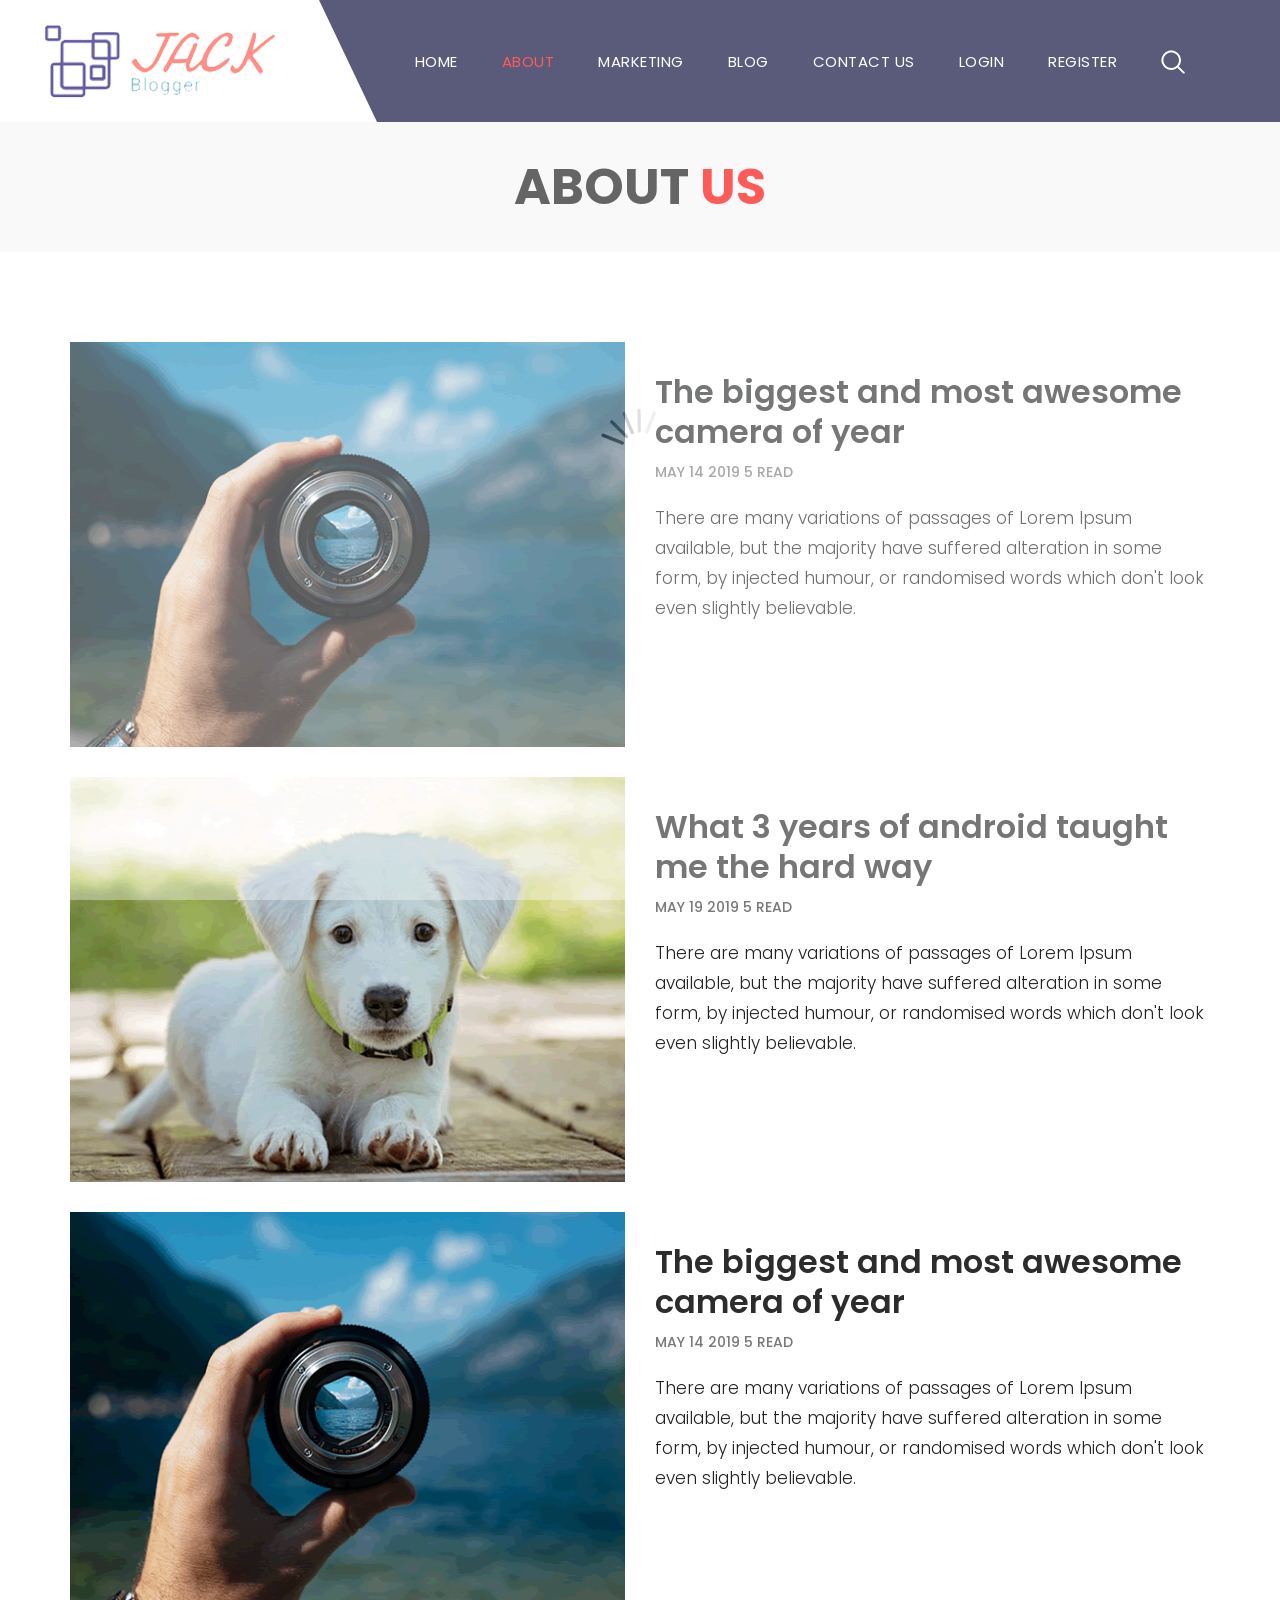
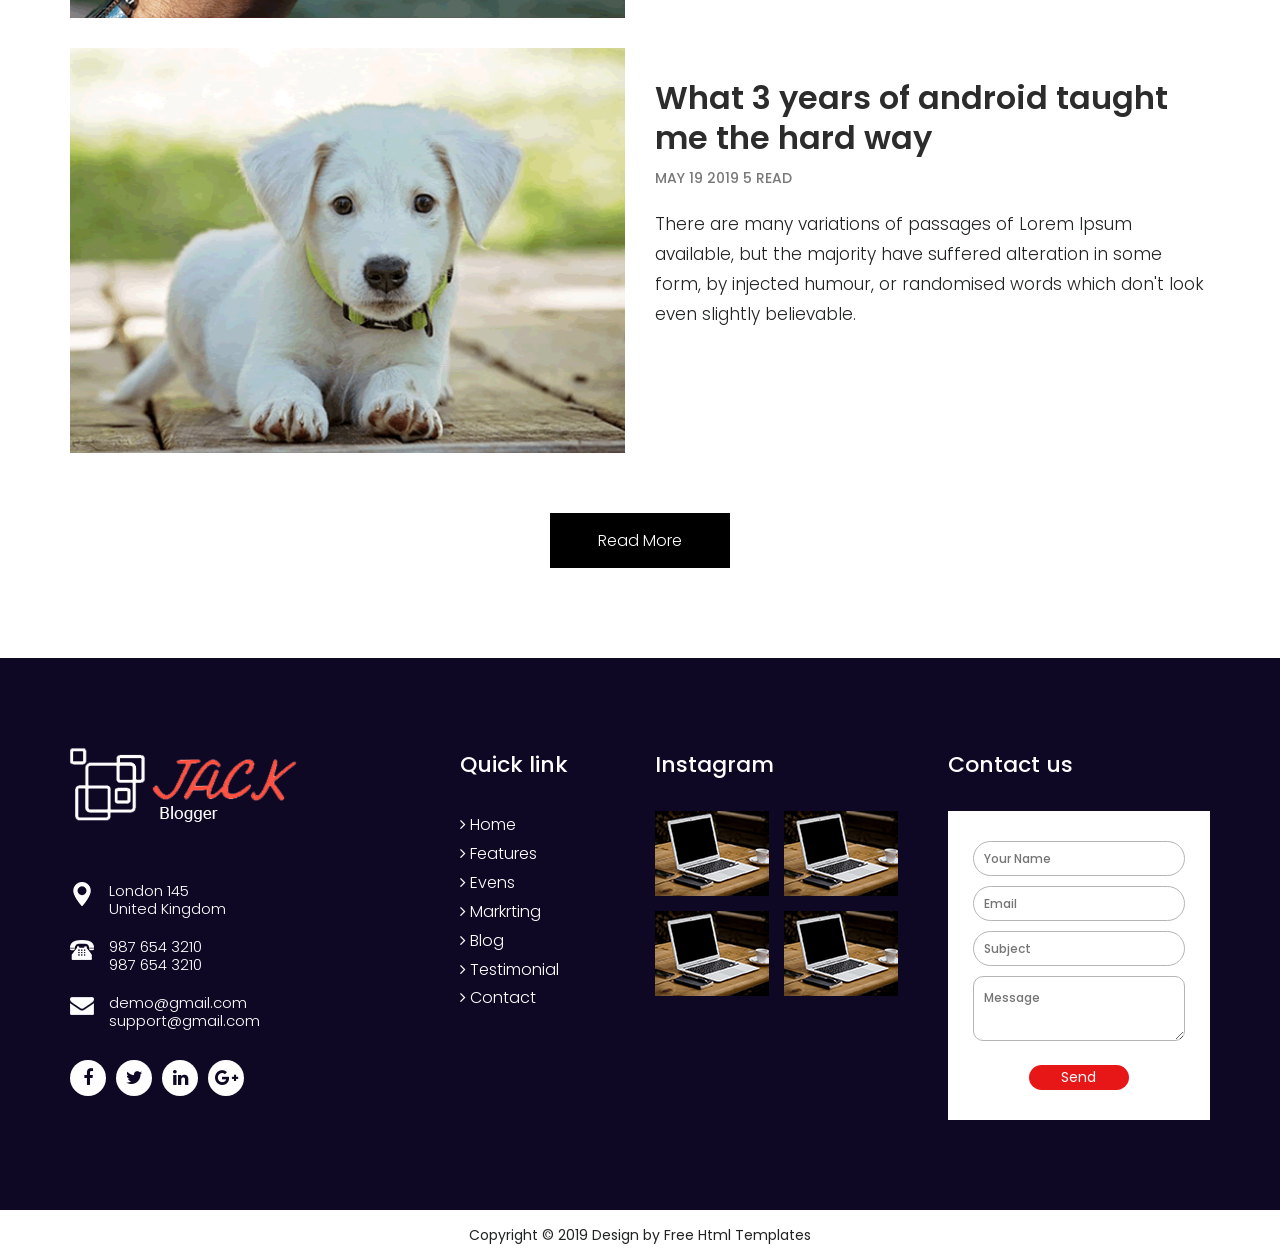
==== about.html @ 3d54cc17 "1" ====
<!DOCTYPE html>
<html lang="en">
   <head>
      <!-- basic -->
      <meta charset="utf-8">
      <meta http-equiv="X-UA-Compatible" content="IE=edge">
      <!-- mobile metas -->
      <meta name="viewport" content="width=device-width, initial-scale=1">
      <meta name="viewport" content="initial-scale=1, maximum-scale=1">
      <!-- site metas -->
      <title>Jack Blogger</title>
      <meta name="keywords" content="">
      <meta name="description" content="">
      <meta name="author" content="">
      <!-- bootstrap css -->
      <link rel="stylesheet" href="css/bootstrap.min.css">
      <!-- style css -->
      <link rel="stylesheet" href="css/style.css">
      <!-- Responsive-->
      <link rel="stylesheet" href="css/responsive.css">
      <!-- fevicon -->
      <link rel="icon" href="images/fevicon.png" type="image/gif" />
      <!-- Scrollbar Custom CSS -->
      <link rel="stylesheet" href="css/jquery.mCustomScrollbar.min.css">
      <!-- Tweaks for older IEs-->
      <!--[if lt IE 9]>
      <script src="https://oss.maxcdn.com/html5shiv/3.7.3/html5shiv.min.js"></script>
      <script src="https://oss.maxcdn.com/respond/1.4.2/respond.min.js"></script><![endif]-->
   </head>
   <!-- body -->
   <body class="main-layout">
      <!-- loader  -->
      <div class="loader_bg">
         <div class="loader"><img src="images/loading.gif" alt="" /></div>
      </div>
      <!-- end loader -->
      <!-- header -->
      <header>
         <!-- header inner -->
         <div class="container-fluid">
            <div class="row">
               <div class="col-lg-3 logo_section">
                  <div class="full">
                     <div class="center-desk">
                        <div class="logo"> <a href="index.html"><img src="images/logo.png" alt="#"></a> </div>
                     </div>
                  </div>
               </div>
               <div class="col-lg-9">
                  <div class="menu-area">
                     <div class="limit-box">
                        <nav class="main-menu">
                           <ul class="menu-area-main">
                              <li ">
                                 <a href="index.html">Home</a>
                              </li>
                              <li class="active">
                                 <a href="about.html">About</a>
                              </li>
                              <li>
                                 <a href="marketing.html">Marketing</a>
                              </li>
                              <li>
                                 <a href="blog.html">Blog</a>
                              </li>
                              <li>
                                 <a href="contact.html">Contact us</a>
                              </li>
                              <li>
                                 <a href="#">Login</a>
                              </li>
                              <li>
                                 <a href="#">Register</a>
                              </li>
                              <li>
                                 <a href="#"><img src="images/search_icon.png" alt="#" /></a>
                              </li>
                           </ul>
                        </nav>
                     </div>
                  </div>
               </div>
            </div>
         </div>
         <!-- end header inner -->
      </header>
      <!-- end header -->
     
      <!-- section --> 
<div class="About-bg">
   <div class="container">
      <div class="row">
         <div class="col-md-12">
            <div class="aboutheading">
               <h3>About <span class="orange_color">Us</span></h3>
            </div>
         </div>
      </div>
   </div>
</div>



      <div class="section layout_padding">
         <div class="container">
           
            <div class="row">
               <div class="col-md-6">
                  <img src="images/blog1.png" alt="#" />
               </div>
               <div class="col-md-6">
                  <div class="full blog_cont">
                     <h4>The biggest and most awesome camera  of  year</h4>
                     <h5>MAY 14 2019 5 READ</h5>
                     <p>There are many variations of passages of Lorem Ipsum available, but the majority have suffered alteration in some form, by injected humour, or randomised words which don't look even slightly believable.</p>
                  </div>
               </div>
            </div>
            <div class="row margin_top_30">
               <div class="col-md-6">
                  <img src="images/blog2.png" alt="#" />
               </div>
               <div class="col-md-6">
                  <div class="full blog_cont">
                     <h4>What 3 years of android taught me the hard way</h4>
                     <h5>MAY 19 2019  5 READ</h5>
                     <p>There are many variations of passages of Lorem Ipsum available, but the majority have suffered alteration in some form, by injected humour, or randomised words which don't look even slightly believable.</p>
                  </div>
               </div>
            </div>

            <div class="row margin_top_30">
               <div class="col-md-6">
                  <img src="images/blog1.png" alt="#" />
               </div>
               <div class="col-md-6">
                  <div class="full blog_cont">
                     <h4>The biggest and most awesome camera  of  year</h4>
                     <h5>MAY 14 2019 5 READ</h5>
                     <p>There are many variations of passages of Lorem Ipsum available, but the majority have suffered alteration in some form, by injected humour, or randomised words which don't look even slightly believable.</p>
                  </div>
               </div>
            </div>
            <div class="row margin_top_30">
               <div class="col-md-6">
                  <img src="images/blog2.png" alt="#" />
               </div>
               <div class="col-md-6">
                  <div class="full blog_cont">
                     <h4>What 3 years of android taught me the hard way</h4>
                     <h5>MAY 19 2019  5 READ</h5>
                     <p>There are many variations of passages of Lorem Ipsum available, but the majority have suffered alteration in some form, by injected humour, or randomised words which don't look even slightly believable.</p>
                  </div>
               </div>
            </div>








            <div class="row margin_top_30">
               <div class="col-md-12">
                  <div class="button_section full center margin_top_30">
                     <a style="margin:0;" href="about.html">Read More</a>
                  </div>
               </div>
            </div>
         </div>
      </div>
      <!-- end section -->
     
      <!-- footer -->
      <footer>
         <div class="container">
            <div class="row">
               <div class="col-lg-4 col-md-6">
                  <a href="#"><img src="images/footer_logo.png" alt="#" /></a>
                  <ul class="contact_information">
                     <li><span><img src="images/location_icon.png" alt="#" /></span><span class="text_cont">London 145<br>United Kingdom</span></li>
                     <li><span><img src="images/phone_icon.png" alt="#" /></span><span class="text_cont">987 654 3210<br>987 654 3210</span></li>
                     <li><span><img src="images/mail_icon.png" alt="#" /></span><span class="text_cont">demo@gmail.com<br>support@gmail.com</span></li>
                  </ul>
                  <ul class="social_icon">
                     <li><a href="#"><i class="fa fa-facebook"></i></a></li>
                     <li><a href="#"><i class="fa fa-twitter"></i></a></li>
                     <li><a href="#"><i class="fa fa-linkedin"></i></a></li>
                     <li><a href="#"><i class="fa fa-google-plus"></i></a></li>
                  </ul>
               </div>
               <div class="col-lg-2 col-md-6">
                  <div class="footer_links">
                     <h3>Quick link</h3>
                     <ul>
                        <li><a href="#"><i class="fa fa-angle-right" aria-hidden="true"></i> Home</a></li>
                        <li><a href="#"><i class="fa fa-angle-right" aria-hidden="true"></i> Features</a></li>
                        <li><a href="#"><i class="fa fa-angle-right" aria-hidden="true"></i> Evens</a></li>
                        <li><a href="#"><i class="fa fa-angle-right" aria-hidden="true"></i> Markrting</a></li>
                        <li><a href="#"><i class="fa fa-angle-right" aria-hidden="true"></i> Blog</a></li>
                        <li><a href="#"><i class="fa fa-angle-right" aria-hidden="true"></i> Testimonial</a></li>
                        <li><a href="#"><i class="fa fa-angle-right" aria-hidden="true"></i> Contact</a></li>
                     </ul>
                  </div>
               </div>
               <div class="col-lg-3 col-md-6">
                  <div class="footer_links">
                     <h3>Instagram</h3>
                     <ol>
                        <li><img class="img-responsive" src="images/footer_blog.png" alt="#" /></li>
                        <li><img class="img-responsive" src="images/footer_blog.png" alt="#" /></li>
                        <li><img class="img-responsive" src="images/footer_blog.png" alt="#" /></li>
                        <li><img class="img-responsive" src="images/footer_blog.png" alt="#" /></li>
                     </ol>
                  </div>
               </div>
               <div class="col-lg-3 col-md-6">
                  <div class="footer_links">
                     <h3>Contact us</h3>
                     <form action="index.html">
                        <fieldset>
                           <div class="field">
                              <input type="text" name="name" placeholder="Your Name" required="" />
                           </div>
                           <div class="field">
                              <input type="email" name="email" placeholder="Email" required="" />
                           </div>
                           <div class="field">
                              <input type="text" name="subject" placeholder="Subject" required="" />
                           </div>
                           <div class="field">
                              <textarea placeholder="Message"></textarea>
                           </div>
                           <div class="field">
                              <div class="center">
                                 <button class="reply_bt">Send</button>
                              </div>
                           </div>
                        </fieldset>
                     </form>
                  </div>
               </div>
            </div>
         </div>
      </footer>
      <div class="cpy">
         <div class="container">
            <div class="row">
               <div class="col-md-12">
                  <p>Copyright © 2019 Design by <a href="https://html.design/">Free Html Templates</a></p>
               </div>
            </div>
         </div>
      </div>
      <!-- end footer -->
      <!-- Javascript files-->
      <script src="js/jquery.min.js"></script>
      <script src="js/popper.min.js"></script>
      <script src="js/bootstrap.bundle.min.js"></script>
      <script src="js/jquery-3.0.0.min.js"></script>
      <script src="js/plugin.js"></script>
      <!-- Scrollbar Js Files -->
      <script src="js/jquery.mCustomScrollbar.concat.min.js"></script>
      <script src="js/custom.js"></script>
   </body>
</html>
---- css/style.css ----
/*---------------------------------------------------------------------
    File Name: style.css
---------------------------------------------------------------------*/

/*---------------------------------------------------------------------
    import Fonts
---------------------------------------------------------------------*/

@import url('https://fonts.googleapis.com/css?family=Rajdhani:300,400,500,600,700');
@import url('https://fonts.googleapis.com/css?family=Poppins:100,100i,200,200i,300,300i,400,400i,500,500i,600,600i,700,700i,800,800i,900,900i');

/*****----------------------------------------
     1) font-family: 'Rajdhani', sans-serif;  
     2) font-family: 'Poppins', sans-serif; 
----------------------------------------*****/

/*---------------------------------------------------------------------
    import Files
---------------------------------------------------------------------*/

@import url(animate.min.css);
@import url(normalize.css);
@import url(icomoon.css);
@import url(font-awesome.min.css);
@import url(meanmenu.css);
@import url(owl.carousel.min.css);
@import url(swiper.min.css);
@import url(slick.css);
@import url(jquery.fancybox.min.css);
@import url(jquery-ui.css);
@import url(nice-select.css);

/*---------------------------------------------------------------------
    skeleton
---------------------------------------------------------------------*/
.center_picture {
	display: block;
	  margin-left: auto;
	  margin-right: auto;
	  width: 70%;
  }
  
  .black{
	color: black;
  }
.Team_logo {
	color:black;
	font-size: 2.0rem;
	font-weight: bold;
  }.ui-helper-hidden {
	display: none;
}
body {
	color: #666666;
	font-size: 14px;
	font-family: 'poppins', sans-serif;
	line-height: 1.80857;
	font-weight: normal;
	overflow-x: hidden;
}

a {
	color: #1f1f1f;
	text-decoration: none !important;
	outline: none !important;
	-webkit-transition: all .3s ease-in-out;
	-moz-transition: all .3s ease-in-out;
	-ms-transition: all .3s ease-in-out;
	-o-transition: all .3s ease-in-out;
	transition: all .3s ease-in-out;
}

h1,
h2,
h3,
h4,
h5,
h6 {
	letter-spacing: 0;
	font-weight: normal;
	position: relative;
	padding: 0 0 10px 0;
	font-weight: normal;
	line-height: normal;
	color: #111111;
	margin: 0
}

h1 {
	font-size: 24px
}

h2 {
	font-size: 22px
}

h3 {
	font-size: 18px
}

h4 {
	font-size: 16px
}

h5 {
	font-size: 14px
}

h6 {
	font-size: 13px
}

*,
*::after,
*::before {
	-webkit-box-sizing: border-box;
	-moz-box-sizing: border-box;
	box-sizing: border-box;
}

h1 a,
h2 a,
h3 a,
h4 a,
h5 a,
h6 a {
	color: #212121;
	text-decoration: none!important;
	opacity: 1
}

button:focus {
	outline: none;
}

ul,
li,
ol {
	margin: 0px;
	padding: 0px;
	list-style: none;
}

p {
    margin: 0px;
    font-weight: 300;
    font-size: 17px;
    line-height: 30px;
    color: #212222;
}

a {
	color: #222222;
	text-decoration: none;
	outline: none !important;
}

a,
.btn {
	text-decoration: none !important;
	outline: none !important;
	-webkit-transition: all .3s ease-in-out;
	-moz-transition: all .3s ease-in-out;
	-ms-transition: all .3s ease-in-out;
	-o-transition: all .3s ease-in-out;
	transition: all .3s ease-in-out;
}

img {
	max-width: 100%;
	height: auto;
}

:focus {
	outline: 0;
}

.btn-custom {
	margin-top: 20px;
	background-color: transparent !important;
	border: 2px solid #ddd;
	padding: 12px 40px;
	font-size: 16px;
}

.lead {
	font-size: 18px;
	line-height: 30px;
	color: #767676;
	margin: 0;
	padding: 0;
}

.form-control:focus {
	border-color: #ffffff !important;
	box-shadow: 0 0 0 .2rem rgba(255, 255, 255, .25);
}

.navbar-form input {
	border: none !important;
}

.badge {
	font-weight: 500;
}

blockquote {
	margin: 20px 0 20px;
	padding: 30px;
}

button {
	border: 0;
	margin: 0;
	padding: 0;
	cursor: pointer;
}

.full {
	float: left;
	width: 100%;
}

.layout_padding {
	padding-top: 90px;
	padding-bottom: 90px;
}

.layout_padding_2 {
	padding-top: 75px;
	padding-bottom: 75px;
}

.light_silver {
	background: #f9f9f9;
}

.theme_bg {
	background: #38c8a8;
}

.margin_top_30 {
	margin-top: 30px !important;
}

.full {
	width: 100%;
	float: left;
	margin: 0;
	padding: 0;
}

.blog_blue_bg {
    position: relative;
}

.blog_blue_bg::after {
    width: 70%;
    content: "";
    max-height: 485px;
    background: #184091;
    position: absolute;
    top: 28%;
    height: 100%;
    margin: 0 15%;
}

.blog_blue_bg .row {
    position: relative;
    z-index: 2;
}

/**-- heading section --**/

.main_heading {
	text-align: center;
	display: flex;
	justify-content: center;
	position: relative;
	margin-bottom: 50px;
}

.main_heading h2 {
	padding: 0;
	font-size: 48px;
	line-height: 60px;
	font-weight: 400;
	position: relative;
	letter-spacing: -0.5px;
	color: #114c7d;
	border-left: solid #38c8a8 10px;
	padding-left: 15px;
}

.main_heading h2 strong {
	background: #38c8a8;
	color: #fff;
	font-weight: 600;
	padding: 0 15px;
	line-height: 68px;
}

.white_heading_main h2 {
	color: #fff;
}

.small_main_heading {
	margin-top: 25px;
	float: left;
	width: 100%;
	border-bottom: solid rgba(0, 0, 0, 0.07) 1px;
	margin-bottom: 25px;
}

.small_main_heading h2 {
	padding: 2px 0 20px 0;
	color: #114c7d;
	font-weight: 400;
	font-size: 28px;
	background-image: url('../images/fevicon.png');
	background-repeat: no-repeat;
	padding-left: 55px;
	letter-spacing: -0.5px;
}

.small_main_heading h2 strong {
	color: #38c8a8;
	font-weight: 600;
}

.main_bt {
	background: #38c8a8;
	color: #fff;
	padding: 8px 25px 8px 20px;
	float: left;
	font-size: 15px;
	font-weight: 300;
	border-left: solid #114c7d 5px;
	border-radius: 0;
}

a.readmore_bt {
	color: #fff;
	font-weight: 300;
	text-decoration: underline !important;
}

.main_bt:hover,
.main_bt:focus {
	background: #114c7d;
	border-left: solid #38c8a8 5px;
	color: #fff;
}

/**-- list icon --**/

.ul_list_info_icon ul {
	list-style: none;
}

.ul_list_info_icon ul li {
	display: inline;
	float: left;
	width: 100%;
}

.ul_list_info_icon ul li img {
	width: 75px;
}

/*----------------------------
    preloader area
----------------------------*/

.loader_bg {
    position: fixed;
    z-index: 9999999;
    background: #fff;
    width: 100%;
    height: 100%;
}

.loader {
	height: 100%;
	width: 100%;
	position: absolute;
	left: 0;
	top: 0;
	display: flex;
	justify-content: center;
	align-items: center;
}

.loader img {
    width: 280px;
}

/*----------------------------
    scroll to top area
----------------------------*/

.scrollup {
	float: right;
	position: absolute;
	color: #fff;
	right: 20px;
	padding: 0px 5px;
	text-transform: uppercase;
	font-weight: 600;
	background: #38c8a8;
	position: fixed;
	bottom: 20px;
	z-index: 99;
	text-align: center;
	color: #fff;
	cursor: pointer;
	border-radius: 0px;
	opacity: 0;
	backface-visibility: hidden;
	-webkit-backface-visibility: hidden;
	transform: scale(1);
	-moz-transform: scale(1);
	-o-transform: scale(1);
	-webkit-transform: scale(1);
	transition: .2s all ease;
	-moz-transition: .2s all ease;
	-o-transition: .2s all ease;
	-webkit-transition: .2s all ease;
	width: 50px;
	height: 50px;
	border-radius: 100%;
	line-height: 48px;
	font-size: 16px;
}

.scrollup.b-show_scrollBut {
	opacity: 1;
	visibility: visible;
}

.top_awro {
	background: #ee4a79 none repeat scroll 0 0;
	cursor: pointer;
	padding: 6px 8px;
	position: fixed;
	bottom: 59px;
	right: 20px;
	display: none;
	height: 45px;
	width: 45px;
	border-radius: 50%;
	text-align: center;
	line-height: 30px;
	transition: all 0.5s ease;
}

.sale_pro {
	background: #f25252 !important;
}

.margin_top_50 {
	margin-top: 50px;
}

.margin_bottom_30_all {
	margin-bottom: 30px;
}

.text_align_center {
	text-align: center;
}

/*---------------------------------------------------------------------
    header area
---------------------------------------------------------------------*/

header {
    background: #003;
    min-height: 122px;
}

.logo_section {
    background: #fff;
    min-height: 122px;
    text-align: center;
    line-height: 120px;
}

.logo_section::after {
    position: absolute;
    width: 58px;
    height: 122px;
    background: url('../images/head_d.png');
    content: "";
    right: -57px;
}

nav.main-menu {
	float: left;
	margin-left: 0;
}

.menu-area-main li:hover a,
.menu-area-main li:focus a {
	color: #ff0000;
}

.menu-area-main li.active a {
	color: #ff0000;
}

.right_cart_section {
	float: right;
	width: auto;
}

.right_cart_section ul {
	float: left;
	min-height: auto;
	margin: 0;
	padding: 12px 0 0;
}

.right_cart_section .cart_icons {
	padding: 18px 0 0;
}

.right_cart_section ul li {
	float: left;
	font-size: 17px;
	font-weight: 400;
	color: #fff;
	margin-right: 30px;
}

.right_cart_section ul.cart_update li {
	font-size: 13px;
	color: #ccc;
	line-height: normal;
	margin: 0;
	font-weight: 300;
}

.right_cart_section ul.cart_update li span {
	font-size: 18px;
	font-weight: 300;
	color: #fff;
	line-height: 21px;
}

.right_cart_section ul li i {
	margin-right: 10px;
	margin-top: 5px;
	float: left;
	color: #fff;
	font-size: 21px;
}

.right_cart_section ul li a {
	color: #fff;
}

/*-- end header middle --*/

.top-bar-info {
	background: #111111;
	padding: 5px 0px;
}

.top-menu-left {
	float: left;
}

.top-menu-left li {
	position: relative;
	display: inline-block;
	margin-right: 11px;
	padding-right: 12px;
}

.top-menu-left li::before {
	content: '';
	position: absolute;
	right: 0;
	top: 9px;
	height: 10px;
	border-right: 1px dotted #999;
}

.top-menu-left li:last-child::before {
	display: none;
}

.top-menu-left li:last-child {
	padding: 0px;
	margin: 0px;
}

.top-menu-left li a {
	color: #ffffff;
	font-size: 12px;
	text-transform: uppercase;
	text-decoration: none;
}

.top-menu-left li a:hover {
	color: #38c8a8;
}

.right-dropdown-language {
	float: right;
	margin-left: 12px;
}

.dropdown-bar .dropdown-link {
	position: absolute;
	z-index: 1009;
	top: 40px;
	left: 0;
	right: auto;
	min-width: 50px;
	padding: 15px;
	background: #ffffff;
	list-style: none;
	border: 2px solid #38c8a8;
	opacity: 0;
	visibility: hidden;
	-webkit-box-shadow: 0 0 10px rgba(0, 0, 0, 0.1);
	box-shadow: 0 0 10px rgba(0, 0, 0, 0.1);
	-webkit-transition: opacity 0.2s ease 0s, visibility 0.2s linear 0s;
	-o-transition: opacity 0.2s ease 0s, visibility 0.2s linear 0s;
	transition: opacity 0.2s ease 0s, visibility 0.2s linear 0s;
	text-align: left;
}

.dropdown-bar:hover .dropdown-link {
	opacity: 1;
	visibility: visible;
	top: 25px;
}

.dropdown-bar.right-dropdown-language>a::after {
	font-family: 'FontAwesome';
	content: "\f107";
	text-decoration: none;
	padding-left: 4px;
	color: #ffffff;
}

.right-dropdown-language>a {
	line-height: 10px;
	padding: 5px 5px;
	cursor: pointer;
}

.dropdown-bar .dropdown-link li a {
	color: #111111;
	display: block;
	font-size: 12px;
	line-height: 15px;
	padding: 5px 0;
}

.dropdown-bar .dropdown-link li a:hover {
	color: #38c8a8;
}

.dropdown-bar .dropdown-link li a img {
	margin-right: 7px;
}

.dropdown-bar .dropdown-link li.active {
	font-weight: bold;
}

.right-dropdown-language .dropdown-link {
	min-width: 100px;
	padding: 7px 10px;
	color: #111111;
}

.dropdown-bar {
	position: relative;
	padding: 0 5px;
	font-size: 13px;
}

.dropdown-bar .dropdown-link.right-sd {
	left: auto;
	right: 0;
}

.right-dropdown-currency {
	float: right;
	margin-left: 12px;
}

.dropdown-bar.right-dropdown-currency>a::after {
	font-family: 'FontAwesome';
	content: "\f107";
	text-decoration: none;
	padding-left: 4px;
	color: #ffffff;
}

.right-dropdown-currency>a {
	line-height: 10px;
	padding: 5px 5px;
	cursor: pointer;
	color: #ffffff;
}

.right-dropdown-currency .dropdown-link {
	min-width: 100px;
	padding: 7px 10px;
	color: #111111;
}

.right-dropdown-currency .dropdown-link {
	min-width: 55px;
	padding: 7px 10px;
}

.right-dropdown-currency .dropdown-link li a span.symbol {
	margin-right: 7px;
}

#login-modal .modal-content {
	border-radius: 0px;
}

#login-modal .modal-content .modal-header {
	background: #38c8a8;
	border-radius: 0;
}

#login-modal .modal-content .modal-body .form-group input {
	background: #ffffff;
	border: 1px solid #c8c8c8;
	border-radius: 0px;
}

#login-modal .modal-content .modal-body .form-group input:focus {
	border: 1px solid #c8c8c8 !important;
}

#login-modal .modal-content form {
	margin-bottom: 10px;
}

.modal-title {
	padding: 0px;
	color: #ffffff;
	font-size: 18px;
	text-transform: uppercase;
}

.btn-template-outlined {
	background: #111111;
	color: #ffffff;
	border: none;
	border-radius: 0px;
}

.btn-template-outlined i {
	padding-right: 10px;
}

.text-muted {
	padding: 10px 0px;
}

.slogan-line {
	float: right;
	color: #ffffff;
	font-size: 13px;
}

.middle-area {
	padding: 30px 0px;
}

.header-search {
	padding: 3px 0px;
}

.header-search form {
	position: relative;
	-webkit-box-shadow: 0px 1px 10px -1px rgba(0, 0, 0, 0.2);
	box-shadow: 0px 1px 10px -1px rgba(0, 0, 0, 0.2);
}

.header-search .btn-group.bootstrap-select {
	position: absolute;
	left: 0px;
	top: 0px;
}

.header-search input {
	width: 100%;
	min-height: 45px;
	border-radius: 0px;
	border: none;
	padding-left: 15px;
	border: 1px solid #e0e7ed;
}

.header-search form .search-btn {
	position: absolute;
	right: 0;
	top: 0;
	border: 0;
	color: #fff;
	font-size: 20px;
	padding: 4px 15px;
	border-radius: 0px;
	background-color: #38c8a8;
	cursor: pointer;
}

.header-search form .search-btn:hover {
	background: #111111;
}

.cart-box {
	float: right;
	margin-left: 10px;
	position: relative;
}

.cart-content-box {
	position: absolute;
	z-index: 1009;
	top: 40px;
	left: auto;
	right: 0;
	min-width: 250px;
	max-width: 250px;
	padding: 15px;
	background: #ffffff;
	list-style: none;
	border: 2px solid #38c8a8;
	opacity: 0;
	visibility: hidden;
	-webkit-box-shadow: 0 0 10px rgba(0, 0, 0, 0.1);
	box-shadow: 0 0 10px rgba(0, 0, 0, 0.1);
	text-align: left;
	-webkit-transform: scaleY(0);
	transform: scaleY(0);
	-webkit-transform-origin: 0 0 0;
	transform-origin: 0 0 0;
	-webkit-transition: all 0.3s ease 0s;
	transition: all 0.3s ease 0s;
	transition: all 0.3s ease 0s;
}

.cart-box:hover .cart-content-box {
	opacity: 1;
	visibility: visible;
	top: 100%;
	-webkit-transform: scaleY(1);
	transform: scaleY(1);
}

.inner-cart {
	background: #38c8a8;
	border-radius: 2px;
	padding: 0px;
	color: #ffffff;
	position: relative;
	width: 40px;
	height: 40px;
	text-align: center;
}

.cart-box .inner-cart:hover {
	color: #ffffff;
}

.line-cart {
	float: left;
	line-height: 40px;
	margin-right: 9px;
}

.cart-box a {
	display: inline-block;
}

.cart-box a:hover {
	color: #38c8a8;
}

.cart-box a span.icon {
	background: #38c8a8;
	width: 30px;
	height: 40px;
	display: inline-block;
	line-height: 40px;
	text-align: center;
	color: #ffffff;
	position: relative;
	border-radius: 2px;
}

.cart-box a .p-up {
	position: absolute;
	right: -8px;
	top: -8px;
	line-height: initial;
	background: #38c8a8;
	padding: 3px;
	border-radius: 50%;
	width: 17px;
	height: 17px;
	font-size: 12px;
	text-align: center;
	line-height: 10px;
}

.wish-box {
	float: right;
}

.wish-box a {
	display: inline-block;
}

.wish-box a:hover {
	color: #38c8a8;
}

.wish-box a span.icon {
	background: #38c8a8;
	width: 40px;
	height: 40px;
	display: inline-block;
	line-height: 40px;
	text-align: center;
	color: #ffffff;
	position: relative;
	border-radius: 2px;
}

.wish-box a span.icon:hover {
	background: #111111;
}

.cart-content-right {
	padding: 5px 0px;
}

.cart-content-box .items {
	text-align: center;
}

.product-media {
	width: 60px;
	float: left;
	position: relative;
}

.cart-content-box .items:hover .product-media::before {
	transform: scale(1);
	-webkit-transform: scale(1);
	-moz-transform: scale(1);
	-ms-transform: scale(1);
	-o-transform: scale(1);
}

.product-media::before {
	position: absolute;
	content: '';
	z-index: 2;
	top: 0;
	left: 0;
	width: 100%;
	height: 100%;
	background-color: #38c8a8;
	opacity: 0.4;
	transform: scale(0);
	-webkit-transform: scale(0);
	-moz-transform: scale(0);
	-ms-transform: scale(0);
	-o-transform: scale(0);
	transition: all 0.5s ease;
	-webkit-transition: all 0.5s ease;
	-moz-transition: all 0.5s ease;
	-o-transition: all 0.5s ease;
}

.cart-content-box .items .item .remove {
	position: absolute;
	right: 0px;
	top: 0px;
	background: #38c8a8;
	color: #ffffff;
	width: 20px;
	height: 20px;
	line-height: 18px;
	border-radius: 2px;
}

.cart-content-box .items .item {
	margin-bottom: 10px;
	padding-bottom: 10px;
	border-bottom: 1px solid #e0e7ed;
	position: relative;
}

.cart-content-box .items .item .product-info {
	padding-top: 10px;
	padding-left: 71px;
	text-align: left;
}

.cart-content-box .items .item .remove:hover {
	background: #111111;
}

.subtotal {
	text-align: left;
	text-transform: capitalize;
	color: #38c8a8;
	font-weight: 500;
	margin-bottom: 15px;
}

.subtotal span {
	font-weight: bold;
	color: #111111;
	padding-left: 15px;
	float: right;
}

.actions .btn-process {
	padding: 5px 16px;
	color: #ffffff;
	font-family: 'Roboto', sans-serif;
	font-size: 14px;
	border-radius: 2px;
	overflow: hidden;
}

.actions .btn-process:hover {
	color: #ffffff;
}

.line-cart {
	position: relative;
}

.wish-box a span.icon span {
	position: absolute;
	right: -8px;
	top: -8px;
	line-height: initial;
	background: #38c8a8;
	padding: 3px;
	border-radius: 50%;
	width: 17px;
	height: 17px;
	font-size: 12px;
}

.main-menu {
	text-align: center;
}

.main-menu ul {
	margin: 0;
	list-style-type: none;
}

.main-menu ul>li {
	display: inline-block;
	position: relative;
}

.main-menu ul > li a {
    padding: 0 24px 0 24px;
    line-height: 20px;
    font-size: 17px;
    display: block;
    font-weight: 400;
    color: #ffffff;
    text-transform: uppercase;
    letter-spacing: 0.5px;
}

.sub-down li {
	background: #ffffff;
}

.main-menu ul>li .sub-down li a {
	color: #114c7d;
	font-size: 15px;
	text-transform: capitalize;
	font-weight: 300;
	padding: 12px 5px;
	position: relative;
	border-bottom: solid #eee 1px;
}

.main-menu ul>li .sub-down li a::before {}

.main-menu ul>li .sub-down li a:hover {
	color: #111111;
}

.main-menu ul>li .sub-down li a:hover::before {}

.main-menu ul li:first-child {
	margin-left: 0;
}

.main-menu ul>li>ul {
	opacity: 0;
	position: absolute;
	text-align: left;
	top: 100%;
	-webkit-transform: scaleY(0);
	transform: scaleY(0);
	-webkit-transform-origin: 0 0 0;
	transform-origin: 0 0 0;
	-webkit-transition: all 0.3s ease 0s;
	transition: all 0.3s ease 0s;
	visibility: hidden;
	width: 240px;
	z-index: 999;
	background: #fff;
	-webkit-box-shadow: 0 6px 12px rgba(0, 0, 0, .175);
	box-shadow: 0 6px 12px rgba(0, 0, 0, .175);
}

.main-menu>ul>li:hover>ul {
	-webkit-transform: scaleY(1);
	transform: scaleY(1);
	visibility: visible;
	opacity: 1;
}

.main-menu ul>li>ul>li {
	margin: 0px;
	position: relative;
	display: block;
}

.main-menu ul>li>ul>li:hover>ul {
	-webkit-transform: scaleY(1);
	transform: scaleY(1);
	visibility: visible;
	opacity: 1;
	left: 100%;
	top: 10px;
}

.main-menu ul>li>ul>li>a {
	background: none !important;
}

.mean-container .mean-nav {
	margin-top: 0px;
	position: absolute;
	top: 100%;
}

.main-menu ul>li {
	position: inherit;
	display: inline-block;
	vertical-align: middle;
}

.nav>li {
	position: inherit;
	display: inline-block;
	vertical-align: middle;
}

.megamenu .sub-down {
	max-width: 1140px;
	width: 100%;
	left: 0;
	margin: 0 auto;
	right: 0;
	padding: 15px 0px;
}

.sub-full {}

.simple-down {
	padding: 15px;
}

.megamenu-categories {
	padding: 10px 0px;
}

.sub-full.megamenu-categories li {
	display: block;
}

.megamenu .sub-full.megamenu-categories ol li a {
	padding: 5px 0px;
	font-size: 15px !important;
	font-weight: 500;
}

.sub-full.megamenu-categories ol li .category-title {
	padding: 15px 0px;
	font-size: 16px;
	font-weight: 600;
	text-transform: uppercase;
}

.sub-full.megamenu-categories ol li .category-box a {
	padding: 5px 0px;
}

.menu-add {
	padding: 30px 15px;
}

.menu-add img {
	width: 100%;
}

.main-w img {
	width: 100%;
}

.women-box {
	position: relative;
}

.women-box::before {
	content: "";
	position: absolute;
	background: rgba(0, 0, 0, 0.3);
	width: 100%;
	height: 100%;
}

.banner-up-text {
	position: absolute;
	bottom: 10px;
	left: 0px;
	right: 0px;
	text-align: center;
}

.text-a {
	color: #fff;
	text-transform: uppercase;
	font-size: 40px;
	line-height: 40px;
	font-weight: 700;
}

.text-b {
	color: #fff;
	font-size: 28px;
	text-transform: uppercase;
	line-height: 30px;
	padding: 20px 0px;
}

.text-c {
	color: #ffffff;
	font-size: 31px;
	font-weight: 300;
	text-transform: uppercase;
	line-height: 30px;
	padding-bottom: 20px;
}

.megamenu .sub-full.megamenu-categories .women-box .banner-up-text a {
	background: #111111;
	color: #ffffff !important;
	display: inline-block;
	padding: 10px 16px;
	border-radius: 2px;
	overflow: hidden;
	font-size: 16px;
}

.sticky-wrapper .sticky-wrapper-header {
	z-index: 20 !important;
	background: #ffffff;
}

.is-sticky .sticky-wrapper-header .middle-area {
	padding: 10px 0px
}

.sticky-wrapper:not(.is-sticky) {
	height: auto !important;
}

.hover-btn {
	display: inline-block;
	vertical-align: middle;
	-webkit-transform: perspective(1px) translateZ(0);
	transform: perspective(1px) translateZ(0);
	box-shadow: 0 0 1px rgba(0, 0, 0, 0);
	position: relative;
	background: #111111;
	-webkit-transition-property: color;
	transition-property: color;
	-webkit-transition-duration: 0.3s;
	transition-duration: 0.3s;
}

.hover-btn::before {
	content: "";
	position: absolute;
	z-index: -1;
	top: 0;
	bottom: 0;
	left: 0;
	right: 0;
	background: #38c8a8;
	-webkit-transform: scaleX(0);
	transform: scaleX(0);
	-webkit-transform-origin: 50%;
	transform-origin: 50%;
	-webkit-transition-property: transform;
	transition-property: transform;
	-webkit-transition-duration: 0.3s;
	transition-duration: 0.3s;
	-webkit-transition-timing-function: ease-out;
	transition-timing-function: ease-out;
	display: block !important;
}

.hover-btn:hover::before,
.hover-btn:focus::before,
.hover-btn:active::before {
	-webkit-transform: scaleX(1);
	transform: scaleX(1);
}

.hover-btn:hover,
.hover-btn:focus,
.hover-btn:active {
	color: white;
	box-shadow: none;
}

.btn-secondary.focus,
.btn-secondary:focus {
	box-shadow: none;
}

.img-responsive {
	max-width: 100%;
}

.padding_right_15_inner {
	padding-right: 15px;
}

.padding_left_15_inner {
	padding-left: 15px;
}

.dark_bg {
    background: #0f0824;
}

.dark_bg h3 {
	color: #fff;
}

.white_font {
	color: #fff !important;
}

.grey_font {
	color: #79797a;
}

/*---------------------------------------------------------------------
    top banner area
---------------------------------------------------------------------*/

.top-banner-slider {
	overflow: hidden;
	clear: both;
	height: 600px;
}

.top-banner-slider .heroslider {
	margin: 0px;
	padding: 0px;
	border: none;
	position: relative;
	border-radius: 0;
}

.swiper-overlay {
	height: 100%;
	position: relative;
}

.swiper-overlay {
	background: rgba(0, 0, 0, 0.5);
	content: "";
	width: 100%;
	height: 100%;
	left: 0px;
	top: 0px;
}

.heroslider .container {
	position: relative;
	height: 100%;
	padding-left: 0;
	padding-right: 0;
	z-index: 5;
}

.swiper-container {
	width: 100%;
	height: 100%;
}

.heroslider .slider-01 {
	width: 100%;
	background-image: url(../images/slider-01.jpg);
	background-size: cover;
	background-position: center;
}

.heroslider .slider-02 {
	width: 100%;
	background-image: url(../images/slider-02.jpg);
	background-size: cover;
	background-position: center;
}

.heroslider .slider-03 {
	width: 100%;
	background-image: url(../images/slider-03.jpg);
	background-size: cover;
	background-position: center;
}

.heroslider .slides li {
	height: 600px;
}

.top-banner-slider .heroslider .slides li::before {
	content: "";
	position: absolute;
	background: rgba(0, 0, 0, 0.4);
	height: 100%;
	width: 100%;
	left: 0px;
	top: 0px;
}

.top-banner-slider .flex_caption3 {
	position: absolute;
	z-index: 30;
	left: 0;
	right: 0;
	bottom: 50px;
	margin: 0 -15px;
	display: flex;
}

a.slide_banner {
	position: relative;
	display: inline-block;
	margin: 0 12px 0 15px;
}

.slide1_banner1 {
	width: 570px;
}

.slide1_banner2 {
	width: 270px;
}

.slide1_banner3 {
	width: 270px;
}

.top-banner-slider .flex_caption1 {
	text-align: center;
	position: absolute;
	z-index: 30;
	left: 0;
	right: 0;
	margin: 0 auto;
	top: 31%;
	max-width: 720px;
	width: 100%;
	text-transform: uppercase;
	color: #333;
}

.top-banner-slider .flex_caption1 .title1 {
	font-size: 36px;
	font-weight: 300;
	color: #ffffff;
}

.top-banner-slider .flex_caption1 .title2 {
	font-size: 60px;
	font-weight: 900;
	color: #ffffff;
}

.top-banner-slider .flex_caption2 {
	text-align: center;
}

.top-banner-slider .flex_caption2 {
	position: absolute;
	z-index: 30;
	left: 0;
	top: 20%;
	display: table;
	width: 177px;
	height: 177px;
	background-color: #242424;
}

.top-banner-slider .flex_caption2 .middle {
	display: table-cell;
	vertical-align: middle;
	text-transform: uppercase;
	text-align: center;
	font-weight: 700;
	line-height: 31px;
	font-size: 26px;
	color: #fff;
	transition: all 0.1s ease-in-out;
	-webkit-transition: all 0.1s ease-in-out;
}

.top-banner-slider .flex_caption2 .middle:hover {
	background: #38c8a8;
}

.top-banner-slider .flex_caption2 span {
	display: block;
	font-weight: 100;
	line-height: 36px;
	font-size: 34px;
}

a.slide_banner::before {
	content: '';
	position: absolute;
	left: 0;
	top: 0;
	right: 0;
	bottom: 0;
	opacity: 0;
	border: 2px solid #ffffff;
	transition: all 0.1s ease-in-out;
	-webkit-transition: all 0.1s ease-in-out;
}

a.slide_banner:hover::before {
	left: -7px;
	top: -7px;
	right: -7px;
	bottom: -7px;
	opacity: 1;
}

.flex-control-nav {
	background: #38c8a8;
	bottom: 0px;
	position: relative;
}

.flex-control-nav li {
	line-height: 10px;
}

.flex-control-paging li a {
	background: rgba(255, 255, 255, 1);
	border: 2px solid #ffffff;
}

.flex-control-paging li a.flex-active {
	border: 2px solid #ffffff;
}

.flex-direction-nav a {
	background: #111111;
	text-align: center;
}

.heroslider:hover .flex-direction-nav .flex-prev:hover {
	background: #38c8a8;
}

.heroslider:hover .flex-direction-nav .flex-next:hover {
	background: #38c8a8;
}

.flex-direction-nav a::before {
	color: #ffffff;
}

.top-banner-slider .swiper-pagination {
	padding: 10px 0px;
}

.heroslider .swiper-pagination {
	bottom: 0px;
	background: #38c8a8;
}

.heroslider .swiper-pagination .swiper-pagination-bullet-active {
	background: #fff;
}

.heroslider .swiper-pagination::before {
	content: "";
	width: 22px;
	height: 22px;
	position: absolute;
	left: -10px;
	top: 4px;
	z-index: -1;
	background: #e12d4f;
	-webkit-transform: rotate(45deg);
	transform: rotate(45deg);
}

.heroslider .swiper-pagination::after {
	content: "";
	width: 22px;
	height: 22px;
	position: absolute;
	right: -10px;
	top: 4px;
	z-index: -1;
	background: #e12d4f;
	-webkit-transform: rotate(45deg);
	transform: rotate(45deg);
}

.heroslider .swiper-pagination.swiper-pagination-bullets-dynamic {
	overflow: visible;
	width: 110px !important;
}

.heroslider .swiper-pagination .swiper-pagination-bullet {
	opacity: 1;
}

input[type="checkbox"].styled:checked+label:after,
input[type="radio"].styled:checked+label:after {
	font-family: 'FontAwesome';
	content: "\f00c";
}

input[type="checkbox"] .styled:checked+label::before,
input[type="radio"] .styled:checked+label::before {
	color: #fff;
}

input[type="checkbox"] .styled:checked+label::after,
input[type="radio"] .styled:checked+label::after {
	color: #fff;
}

/*---------------------------------------------------------------------
    layout new css 
---------------------------------------------------------------------*/

.contact_form {
	background: #114c7d;
	padding: 45px;
}

.menu-area {
    float: left;
    width: 100%;
    margin: 0;
    padding: 0;
    display: flex;
    justify-content: center;
}

.limit-box {
    margin: 48px 0 0;
}

.main-menu ul.menu-area-main li {
    margin: 0 10px;
}

/** slider **/

.banner-slider {
    margin-top: 30px;
    background-image: url("../images/banner_bg.png");
    width: 100%;
    min-height: 815px;
    background-size: cover;
}

#slider_main {
    margin-top: 70px;
    margin-left: 85px;
    margin-bottom: 0;
}

#slider_main img {
	width: 100%;
}

#slider_main .carousel-control-prev, #slider_main .carousel-control-next {
    width: 62px;
    height: 60px;
    background: #fffdfd;
    opacity: 1;
    font-size: 30px;
    color: #a91111;
}

#slider_main .carousel-control-prev:hover, #slider_main .carousel-control-next:hover,
#slider_main .carousel-control-prev:focus, #slider_main .carousel-control-next:focus {
   background: #ff0000;
   color: #fff;
}

#slider_main a.carousel-control-prev {
    position: absolute;
    left: -31px;
    top: 45%;
}

#slider_main a.carousel-control-next {
    position: absolute;
    left: -31px;
    top: 55%;
}

.slider_cont_section h4 {
    color: #006;
    font-size: 35px;
    font-weight: 600;
    padding: 0;
    margin: 0;
}

.slider_cont_section h3 {
    font-size: 85px;
    color: #000;
    font-weight: 600;
    margin: -25px 0 25px 0;
    padding: 0;
    line-height: normal;
}

.slider_cont_section p {
    font-size: 17px;
    font-weight: 300;
    line-height: 32px;
    padding-right: 15px;
    color: #19449b;
}

.slider_cont_section {
    padding: 180px 98px 0;
}

.slider_cont_section p {
    margin-bottom: 60px;
}

.button_section a {
    width: 180px;
    height: 55px;
    float: left;
    background: #000;
    text-align: center;
    line-height: 55px;
    color: #fff;
    margin-right: 30px;
    font-weight: 300;
    font-size: 16px;
}

.button_section a:hover,
.button_section a:focus {
	background: #ff0000 !important;
    color: #fff;
}

.orange_color {
	color: #ff0000;
}

.heading h3 {
    font-size: 50px;
    font-weight: 700;
    line-height: 50px;
    margin-bottom: 50px;
}

.blog_cont h4 {
    font-size: 32px;
    color: #2c2c2d;
    line-height: 40px;
    font-weight: 600;
    padding: 0;
    margin: 0 0 20px 0;
}

.blog_cont h3 {
    font-size: 50px;
    color: #2c2c2d;
    line-height: 50px;
    font-weight: 600;
    padding: 0;
    margin: 0 0 20px 0;
}

.blog_cont h5 {
    color: #79797a;
    font-weight: 500;
    margin-top: -10px;
    margin-bottom: 10px;
}

.center {
    display: flex;
    justify-content: center;
}

.blog_cont {
    padding-top: 30px;
}

.comment_form {
	float: left;
	width: 100%;
	margin: 0;
	padding: 0;
}

.comment_form input {
    width: 100%;
    height: 70px;
    border: solid #767575 1px;
    margin: 10px 0;
    padding: 15px 20px;
    font-size: 18px;
    font-weight: 400;
}

.comment_form textarea {
    width: 100%;
    height: 160px;
    border: solid #767575 1px;
    margin: 10px 0 0;
    padding: 15px 20px;
    font-size: 18px;
    font-weight: 400;
}

.comment_form button {
    background: #e91818;
    float: left;
    width: 290px;
    height: 70px;
    margin-top: -10px;
    color: #fff;
    font-size: 21px;
    font-weight: 500;
    border-radius: 90px;
}

.heading h4 {
    font-size: 30px;
    font-weight: 700;
    line-height: 50px;
    margin-bottom: 0;
    padding: 0;
}

.reply_bt {
    width: 100px;
    background: #e71717;
    color: #fff;
    height: 25px;
    float: right;
    text-align: center;
    border-radius: 50px;
    margin: 22px 0;
}

.reply_bt:hover,
.reply_bt:focus {
	background: #111;
	color: #fff;
}

.contact_text h3 {
    color: #333;
    font-size: 20px;
    font-weight: 700;
    padding: 0;
    margin: -5px 0 0 0;
}

.contact_text h4 {
    color: #db2828;
    font-size: 15px;
    font-weight: 500;
    margin-top: -5px;
}

.contact_text p {
    color: #827f7f;
    font-size: 16px;
    line-height: 21px;
}

.comment_blog_line {
    margin-top: 25px;
    padding: 0 15px;
}

.blog_cont_2 {
    padding: 40px;
    box-shadow: 0 0px 45px -31px #000;
    margin-bottom: 0;
    background: #fff;
}

.blog_cont_2 h3 {
    font-size: 38px;
    color: #141615;
    line-height: 50px;
    font-weight: 600;
    padding: 0;
    margin: 0;
}

.sublittle {
    color: #79797a;
    font-size: 17px;
    font-weight: 600;
    margin-bottom: 15px;
}

/** footer **/

footer {
    background: #0f0824;
    min-height: 500px;
    padding: 90px 0;
}

.footer_links h3 {
    color: #fff;
    font-size: 22px;
    font-weight: 500;
    margin-bottom: 30px;
    padding: 0;
}

.footer_links li a {
    color: #fff;
    font-size: 16px;
    font-weight: 300;
}

.footer_links ol li {
    float: left;
    margin: 0 15px 15px 0;
}

.footer_links form {
    background: #fff;
    padding: 25px;
}

.footer_links form input {
    width: 100%;
    min-height: 35px;
    margin: 5px 0;
    border-radius: 50px;
    border: solid #b5b5b5 1px;
    font-size: 12px;
    font-weight: 500;
    padding: 0 10px;
}

.footer_links form textarea {
    width: 100%;
    min-height: 10px;
    margin: 5px 0;
    border-radius: 10px;
    border: solid #b5b5b5 1px;
    font-size: 12px;
    font-weight: 500;
    padding: 10px 10px;
}

.footer_links .reply_bt {
    margin-bottom: 5px;
    margin-top: 10px;
}

.contact_information {
    margin-top: 50px;
    float: left;
    width: 100%;
}

.contact_information li {
    display: flex;
    font-size: 15px;
    color: #fff;
    font-weight: 300;
    line-height: 18px;
    margin: 10px 0;
    float: left;
    width: 100%;
}

.contact_information li span:nth-child(1) {
    margin-right: 15px;
}

ul.social_icon {
    float: left;
    margin-top: 20px;
}

ul.social_icon li {
    background: #fff;
    float: left;
    width: 36px;
    height: 36px;
    text-align: center;
    line-height: 36px;
    border-radius: 100px;
    margin-right: 10px;
}

ul.social_icon li a {
    color: #0f0824;
    font-size: 18px;
}

.cpy {
    text-align: center;
}

.cpy p {
    font-size: 14px;
    padding: 10px 0;
    font-weight: 400; 
}

.cpy p a:hover,
.cpy p a:focus {
	color: #e71717;
}



.About-bg {
	background-color: #f6f6f6f6;
}

.About-bg .aboutheading h3 { 
    font-size: 50px;
    font-weight: 700;
    line-height: 50px;
    text-align:center;
    padding: 40px 0px;
    text-transform: uppercase; 
}

.Marketing-bg {
	background-color: #f6f6f6f6;
}

.Marketing-bg .Marketingheading h3 { 
    font-size: 50px;
    font-weight: 700;
    line-height: 50px;
    text-align:center;
    padding: 40px 0px;
    text-transform: uppercase; 
}

.Blog-bg {
	background-color: #f6f6f6f6;
}

.Blog-bg .Blogheading h3 { 
    font-size: 50px;
    font-weight: 700;
    line-height: 50px;
    text-align:center;
    padding: 40px 0px;
    text-transform: uppercase; 
}


.contact-bg {
	background-color: #f6f6f6f6;
}

.contact-bg .contactheading h3 { 
    font-size: 50px;
    font-weight: 700;
    line-height: 50px;
    text-align:center;
    padding: 40px 0px;
    text-transform: uppercase; 
}

#map {
    height: 100%;
    min-height: 480px;
}

.wdt {height: 250px !important;}
---- css/responsive.css ----
/*---------------------------------------------------------------------
    File Name: responsive.css
---------------------------------------------------------------------*/


/*-------------------------------------------------------------------
    1200px x 992px
---------------------------------------------------------------------*/

@media only screen and (min-width: 992px) and (max-width: 1199px) {
	.bgcolor1 .box-text {
		font-size: 16px;
	}
	.product-filters {
		padding: 30px 0px;
	}
	.deal-box {
		padding: 30px 0px;
	}
	.add-box-sale {
		padding: 30px 0px;
	}
	.newsletter-box {
		padding: 30px 0px;
	}
	.news-box {
		padding: 30px 0px;
	}
	.animated-modal {
		max-width: 90%;
		padding: 15px 0px;
	}
	.banner-add-dit .of-tag {
		font-size: 18px;
		height: 50px;
	}
	.banner-add-dit h2 {
		font-size: 32px;
		padding: 10px 0px;
	}
	.banner-add-dit h3 {
		font-size: 18px;
	}
	.banner-add-dit a {
		padding: 5px 16px;
	}
	.footer-widget ul li {
		margin-right: 2px;
	}
	.footer-link ul li a {
		font-size: 11px;
	}
	.footer-widget h4 {
		font-size: 12px;
	}
	.footer-link h4 {
		font-size: 12px;
	}
	#grid-view .product-item-info .product-item-details .add-to-cart {
		position: relative;
		opacity: 1;
		bottom: 0;
		left: 0;
	}
	.text-box {
		top: 5%;
	}
	.text-box h4 {
		font-size: 24px;
	}
	.text-box p {
		font-size: 18px;
	}
}


/*-------------------------------------------------------------------
    1090px x 992px
---------------------------------------------------------------------*/

@media only screen and (min-width: 991px) and (max-width: 1090px) {
	.top-banner-slider .flex_caption1 .title1 {
		font-size: 26px;
		line-height: 30px;
	}
	.top-banner-slider .flex_caption1 .title2 {
		font-size: 26px;
		line-height: 30px;
	}
	.line-cart {
		display: none;
	}
	.animated-modal {
		max-width: 90%;
		padding: 15px 0px;
	}
	.single-product-details {
		margin-top: 30px;
	}
	.single-product-details ul li .form-group {
		width: 100%;
	}
	.add-comp {
		margin-bottom: 5px;
	}
	.add-to-btn .share-bar {
		float: left;
	}
	.banner-add-dit .of-tag {
		font-size: 18px;
		height: 50px;
	}
	.banner-add-dit h2 {
		font-size: 32px;
		padding: 10px 0px;
	}
	.banner-add-dit h3 {
		font-size: 18px;
	}
	.banner-add-dit a {
		padding: 5px 16px;
	}
	.newsletter-box {
		padding: 30px 0px;
	}
	.footer-widget ul li {
		margin-right: 2px;
	}
	.footer-link ul li a {
		font-size: 11px;
	}
	.footer-widget h4 {
		font-size: 12px;
	}
	.footer-link h4 {
		font-size: 12px;
	}
	.footer-widget {
		margin-bottom: 30px;
	}
	.footer-link {
		margin-bottom: 30px;
	}
	.text-box {
		top: 5%;
	}
	.text-box h4 {
		font-size: 18px;
	}
	.text-box p {
		font-size: 16px;
	}
}


/*-------------------------------------------------------------------
    991px x 768px
---------------------------------------------------------------------*/

@media only screen and (min-width: 768px) and (max-width: 991px) {
	.top-banner-slider .flex_caption1 .title1 {
		font-size: 26px;
		line-height: 30px;
	}
	.top-banner-slider .flex_caption1 .title2 {
		font-size: 26px;
		line-height: 30px;
	}
	.top-banner-slider .flex_caption2 {
		top: 45% !important;
		height: 150px;
		width: 150px;
		margin: 0 auto;
		position: relative;
	}
	.main-menu ul>li a {
		padding: 20px 20px 20px;
	}
	.line-cart {
		display: none;
	}
	.text-a {
		font-size: 22px;
	}
	.text-b {
		font-size: 16px;
		padding: 10px 0px;
		line-height: 18px;
	}
	.text-c {
		font-size: 18px;
	}
	.wellcome-block h1 {
		font-size: 32px;
	}
	.wellcome-block h1 span {
		font-size: 32px;
	}
	.wellcome-block {
		padding: 30px 0px;
	}
	.information-box {
		padding: 30px 0px;
	}
	.product-filters {
		padding: 30px 0px;
	}
	.deal-box {
		padding: 30px 0px;
	}
	.add-box-sale {
		padding: 30px 0px;
	}
	.news-box {
		padding: 30px 0px;
	}
	.price-box {
		margin-bottom: 10px;
	}
	.product-item-details {
		position: relative;
		text-align: center;
	}
	.add-to-cart {
		position: relative;
		opacity: 1;
		bottom: 0px;
		left: 0;
	}
	.product-item-inside:hover .add-to-cart {
		bottom: 0px;
	}
	.bgcolor1 .box-title {
		font-size: 16px;
	}
	.animated-modal {
		max-width: 90%;
		padding: 15px 0px;
	}
	.single-product-details {
		margin-top: 30px;
	}
	.single-product-details ul li .form-group {
		width: 100%;
	}
	.news-left {
		margin-bottom: 20px;
	}
	.cart-and-bay-btn a {
		margin-left: 5px;
	}
	.add-comp a {
		margin-bottom: 5px;
	}
	.add-to-btn .share-bar {
		float: left;
	}
	.banner-add-dit .of-tag {
		font-size: 18px;
		height: 40px;
	}
	.banner-add-dit h2 {
		font-size: 20px;
		padding: 10px 0px;
	}
	.banner-add-dit h3 {
		font-size: 18px;
		padding: 10px 0px;
	}
	.banner-add-dit a {
		padding: 5px 16px;
	}
	.newsletter-box {
		padding: 30px 0px;
	}
	.footer-widget {
		margin-bottom: 20px;
	}
	.footer-link {
		margin-bottom: 20px;
	}
	.quick-view-link-btn h5 {
		font-size: 14px;
	}
	.title-footer {
		cursor: pointer;
	}
	.mobile-collapsed.open .arrow-right {
		position: absolute;
		right: 0;
		top: 0;
		font-size: 24px;
		line-height: 24px;
		display: inline-block;
		-webkit-transform: rotate(90deg);
		-ms-transform: rotate(90deg);
		-o-transform: rotate(90deg);
		transform: rotate(90deg);
		-webkit-transition: all 0.2s ease;
		-o-transition: all 0.2s ease;
		transition: all 0.2s ease;
	}
	.mobile-collapsed .arrow-right {
		position: absolute;
		right: 0;
		top: 0;
		font-size: 24px;
		line-height: 24px;
		display: inline-block;
		-webkit-transition: all 0.2s ease;
		-o-transition: all 0.2s ease;
		transition: all 0.2s ease;
	}
	.arrow-right i {
		color: #38c8a8;
	}
	.mobile-collapsed .content-collapsed {
		position: absolute;
		top: -10000px;
		visibility: hidden;
		opacity: 0;
		-webkit-transition: opacity 0.3s ease;
		-o-transition: opacity 0.3s ease;
		transition: opacity 0.3s ease;
	}
	.mobile-collapsed.open .content-collapsed {
		position: relative;
		top: 0;
		visibility: visible;
		opacity: 1;
	}
	.main-categorie .show.active .full-view .product-item-info .product-item-details {
		text-align: left;
	}
	.main-categorie .show.active .full-view .product-item-info .product-item-details .add-to-cart {
		position: relative;
	}
	.toolbar-sorter-right {
		width: 100%;
		display: flex;
	}
	.toolbar-sorter-right span {
		margin-right: 10px;
	}
	.main-categorie .product-item-name a {
		font-size: 12px;
		font-weight: 600;
	}
	.main-categorie .price-box span {
		font-size: 14px;
	}
	#grid-view .product-item-details .rating-a .rating {
		margin: 0 auto;
	}
	#grid-view .product-item-info:hover .add-to-cart {
		bottom: 0px;
	}
	.coupon-box {
		margin-bottom: 20px;
	}
	.gift-box {
		margin-bottom: 20px;
	}
	.order-box {
		margin-bottom: 20px;
	}
	.contact-box {
		margin-bottom: 30px;
	}
	.register-box-main-inner {
		margin-bottom: 30px;
	}
	.coustomer-login-box-inner {
		margin-bottom: 30px;
	}
	.is-sticky .sticky-wrapper-header .middle-area {
		display: none;
	}
	.text-box {
		top: 5%;
	}
	.text-box h4 {
		font-size: 14px;
	}
	.text-box p {
		font-size: 12px;
	}
	.service-block-inner {
		margin-bottom: 30px;
	}
	.text-box {
		top: 5%;
	}
	.text-box h4 {
		font-size: 16px;
	}
	.text-box p {
		font-size: 14px;
	}
	.header-search {
		padding: 15px 0px;
	}
}


/*-------------------------------------------------------------------
    767px x 599px
---------------------------------------------------------------------*/

@media only screen and (min-width: 599px) and (max-width: 767px) {
	.top-banner-slider .flex_caption1 .title1 {
		font-size: 32px;
		line-height: 50px;
	}
	.top-banner-slider .flex_caption1 .title2 {
		font-size: 35px;
		line-height: 50px;
	}
	.top-banner-slider .flex_caption1 {
		top: 50%;
	}
	.top-banner-slider .flex_caption2 {
		top: 50% !important;
		height: 150px;
		width: 150px;
		margin: 0 auto;
		position: relative;
	}
	.logo {
		text-align: center;
	}
	.cart-content-right {
		padding-bottom: 5px;
	}
	.mg {
		margin: 0px 0px;
	}
	.menu-area-main {
		height: 256px;
		overflow-y: auto;
	}
	.megamenu>.row [class*="col-"] {
		padding: 0px;
	}
	.menu-area-main .megamenu .men-cat {
		padding: 0px 15px;
	}
	.menu-area-main .megamenu .women-cat {
		padding: 0px 15px;
	}
	.menu-area-main .megamenu .el-cat {
		padding: 0px 15px;
	}
	.mean-container .mean-nav ul li a.mean-expand {
		height: 19px;
	}
	.category-box.women-box {
		display: none;
	}
	.cart-box {
		display: inline-block;
		margin: 0px 30px;
	}
	.wish-box {
		float: none;
		margin: 0px 30px;
		display: inline-block;
	}
	.menu-add {
		display: none;
	}
	.category-box {
		display: none;
	}
	.mean-container .mean-nav ul li ol {
		padding: 0px;
	}
	.mean-container .mean-nav ul li a {
		padding: 10px 20px;
		width: 94.8%;
	}
	.mean-container .mean-nav ul li li a {
		width: 92%;
		padding: 1em 4%;
	}
	.mean-container .mean-nav ul li li li a {
		width: 100%;
	}
	.line-cart {
		display: none;
	}
	.text-a {
		font-size: 28px;
	}
	.text-b {
		font-size: 18px;
	}
	.text-c {
		font-size: 18px;
	}
	.wellcome-block h1 {
		font-size: 32px;
	}
	.wellcome-block h1 span {
		font-size: 32px;
	}
	.wellcome-block {
		padding: 30px 0px;
	}
	.information-box {
		padding: 30px 0px;
	}
	.product-filters {
		padding: 30px 0px;
	}
	.deal-box {
		padding: 30px 0px;
	}
	.add-box-sale {
		padding: 30px 0px;
	}
	.news-box {
		padding: 30px 0px;
	}
	.bgcolor1 {
		margin-bottom: 30px;
	}
	.price-box {
		margin-bottom: 8px;
		margin-top: 8px;
	}
	.cart-and-bay-btn {
		margin-top: 0;
	}
	.product-item-details {
		position: relative;
		text-align: center;
	}
	.add-to-cart {
		position: relative;
		opacity: 1;
		bottom: 0px;
		left: 0;
	}
	.product-item-inside:hover .add-to-cart {
		bottom: 0px;
	}
	.animated-modal {
		max-width: 90%;
		padding: 15px 0px;
	}
	.single-product-details {
		margin-top: 30px;
	}
	.single-product-details ul li .form-group {
		width: 100%;
	}
	.cart-and-bay-btn a {
		margin-left: 5px;
	}
	.add-comp a {
		margin-bottom: 5px;
	}
	.add-to-btn .share-bar {
		float: none;
	}
	.news-left {
		margin-bottom: 20px;
	}
	.newsletter-box {
		padding: 30px 0px;
	}
	.footer-main {
		padding: 30px 0px;
	}
	.title-footer {
		cursor: pointer;
	}
	.mobile-collapsed.open .arrow-right {
		position: absolute;
		right: 0;
		top: 0;
		font-size: 24px;
		line-height: 24px;
		display: inline-block;
		-webkit-transform: rotate(90deg);
		-ms-transform: rotate(90deg);
		-o-transform: rotate(90deg);
		transform: rotate(90deg);
		-webkit-transition: all 0.2s ease;
		-o-transition: all 0.2s ease;
		transition: all 0.2s ease;
	}
	.mobile-collapsed .arrow-right {
		position: absolute;
		right: 0;
		top: 0;
		font-size: 24px;
		line-height: 24px;
		display: inline-block;
		-webkit-transition: all 0.2s ease;
		-o-transition: all 0.2s ease;
		transition: all 0.2s ease;
	}
	.arrow-right i {
		color: #38c8a8;
	}
	.mobile-collapsed .content-collapsed {
		position: absolute;
		top: -10000px;
		visibility: hidden;
		opacity: 0;
		-webkit-transition: opacity 0.3s ease;
		-o-transition: opacity 0.3s ease;
		transition: opacity 0.3s ease;
	}
	.mobile-collapsed.open .content-collapsed {
		position: relative;
		top: 0;
		visibility: visible;
		opacity: 1;
	}
	.footer-widget {
		margin-bottom: 20px;
	}
	.footer-widget ul li {
		margin-right: 2px;
	}
	.footer-link {
		margin-bottom: 20px;
	}
	.payment-box {
		margin-bottom: 20px;
	}
	.payment-box li {
		width: 13.2%;
	}
	.rating-a {
		margin-top: 5px;
	}
	.rating-a .rating {
		margin: 0 auto;
	}
	.single-product .rating-a .rating {
		margin: 0;
	}
	.main-categorie .show.active .full-view .product-item-info .product-item-details {
		float: none;
		text-align: left;
	}
	.main-categorie .show.active .full-view .product-item-info .product-item-details .add-to-cart {
		position: relative;
	}
	.main-categorie .show.active .full-view .product-item-info .product-item-content {
		padding-left: 0px;
	}
	.toolbar-sorter-right {
		width: 100%;
		display: flex;
	}
	.toolbar-sorter-right span {
		margin-right: 10px;
	}
	.product-item-info:hover .add-to-cart {
		bottom: 0px;
	}
	.top-banner-slider {
		height: 480px;
	}
	.left-category-box .dropdown-toggle {
		background: #38c8a8;
		color: #ffffff;
		border: none;
		border-radius: 0px;
	}
	.single-product-details .share-bar {
		float: right;
	}
	.price-box-bar .price-box span {
		font-size: 24px;
	}
	.detail-table-box h2 {
		font-size: 16px;
	}
	.product-slider-single h2 {
		font-size: 16px;
	}
	.reviews-box h2 {
		font-size: 16px;
	}
	.coupon-box {
		margin-bottom: 20px;
	}
	.gift-box {
		margin-bottom: 20px;
	}
	.order-box {
		margin-bottom: 20px;
	}
	.contact-box {
		margin-bottom: 30px;
	}
	.register-box-main-inner {
		margin-bottom: 30px;
	}
	.coustomer-login-box-inner {
		margin-bottom: 30px;
	}
	.is-sticky .sticky-wrapper-header .middle-area {
		display: none;
	}
	.service-block-inner {
		margin-bottom: 30px;
	}
	.text-box {
		top: 5%;
	}
	.text-box h4 {
		font-size: 13px;
	}
	.text-box p {
		font-size: 10px;
	}
	.header-search {
		padding: 15px 0px;
	}
	#collapseFilter.d-md-block {
		padding: 30px 0px;
	}
}


/*-------------------------------------------------------------------
    599px x 280px
---------------------------------------------------------------------*/

@media only screen and (min-width: 280px) and (max-width: 599px) {
	.sub-full .container .megamenu-categories .col-lg-3 {
		padding: 0px 15px;
	}
	.category-box.women-box {
		display: none;
	}
	.menu-add {
		display: none;
	}
	.category-box {
		display: none;
	}
	.mg {
		margin: 0px 0px;
	}
	.cart-box {
		display: inline-block;
		margin: 0px 30px;
	}
	.wish-box {
		float: none;
		margin: 0px 30px;
		display: inline-block;
	}
	.cart-content-right {
		padding-bottom: 5px;
	}
	.megamenu>.row [class*="col-"] {
		padding: 0px;
	}
	.menu-area-main .megamenu .men-cat {
		padding: 0px 15px;
	}
	.menu-area-main .megamenu .women-cat {
		padding: 0px 15px;
	}
	.menu-area-main .megamenu .el-cat {
		padding: 0px 15px;
	}
	.mean-container .mean-nav ul li a {
		padding: 1em 4%;
		width: 92%;
	}
	.mean-container .mean-nav ul li li a {
		width: 90%;
		padding: 1em 5%;
	}
	.mean-container .sub-full.megamenu-categories ol li a {
		padding: 5px 0px;
		text-transform: capitalize;
		width: 100%;
	}
	.megamenu .sub-full.megamenu-categories .women-box .banner-up-text a {
		width: auto;
		border: none;
		float: none;
	}
	.menu-area-main {
        height: auto;
        overflow-y: auto;
    }
	.mean-container .mean-nav ul li a.mean-expand {
		top: 0;
	}
	.top-banner-slider .flex_caption1 .title1 {
		font-size: 16px;
		line-height: 30px;
	}
	.top-banner-slider .flex_caption1 .title2 {
		font-size: 16px;
		line-height: 30px;
	}
	.flexslider .slides li {
		height: 260px;
	}
	.top-banner-slider .flex_caption1 {
		top: 30%;
	}
	.top-banner-slider .flex_caption2 {
		top: 50% !important;
		height: 100px;
		width: 100px;
		margin: 0 auto;
		position: relative;
	}
	.top-banner-slider .flex_caption3 {
		display: none;
	}
	.top-banner-slider .flex_caption2 .middle {
		font-size: 20px;
	}
	.top-banner-slider .flex_caption2 span {
		line-height: 25px;
		font-size: 24px;
	}
	.line-cart {
		display: none;
	}
	.instagramm-title h2 {
		font-size: 20px;
	}
	.top-bar-info {
		text-align: center;
	}
	.top-menu-left {
		float: none;
	}
	.right-dropdown-language,
	.right-dropdown-currency {
		float: none;
		display: inline-block;
	}
	.logo {
		text-align: center;
	}
	.wellcome-block h1 {
		font-size: 20px;
	}
	.wellcome-block h1 span {
		font-size: 20px;
	}
	.wellcome-block {
		padding: 30px 0px;
	}
	.information-box {
		padding: 30px 0px;
	}
	.product-filters {
		padding: 30px 0px;
	}
	.cuntdown-main h4 {
		font-size: 24px;
	}
	.deal-box {
		padding: 30px 0px;
	}
	.add-box-sale {
		padding: 30px 0px;
	}
	.news-box {
		padding: 30px 0px;
	}
	.bgcolor1 {
		margin-bottom: 30px;
	}
	.product-item-details {
		position: relative;
		text-align: center;
	}
	.add-to-cart {
		position: relative;
		opacity: 1;
		bottom: 0px;
		left: 0;
	}
	.product-item-inside:hover .add-to-cart {
		bottom: 0px;
	}
	.animated-modal {
		max-width: 90%;
		padding: 15px 0px;
	}
	.single-product-details {
		margin-top: 30px;
	}
	.single-product-details ul li .form-group {
		width: 100%;
	}
	.cart-and-bay-btn a {
		margin-left: 5px;
	}
	.add-comp a {
		margin-bottom: 5px;
	}
	.add-to-btn .share-bar {
		float: left;
		margin-top: 25px;
	}
	.deal-title h2 {
		font-size: 18px;
	}
	.banner-add-dit {
		left: 10px;
		top: 10px;
	}
	.banner-add-dit .of-tag {
		height: 40px;
		font-size: 18px;
	}
	.banner-add-dit h2 {
		font-size: 22px;
		padding: 5px 0px;
		letter-spacing: 1px;
	}
	.banner-add-dit h3 {
		font-size: 16px;
		padding: 5px 0px;
	}
	.banner-add-dit a {
		padding: 5px 16px;
	}
	.new-title h2 {
		font-size: 18px;
	}
	.news-left {
		margin-bottom: 20px;
	}
	.footer-main {
		padding: 30px 0px;
	}
	.title-footer {
		cursor: pointer;
	}
	.mobile-collapsed.open .arrow-right {
		position: absolute;
		right: 0;
		top: 0;
		font-size: 24px;
		line-height: 24px;
		display: inline-block;
		-webkit-transform: rotate(90deg);
		-ms-transform: rotate(90deg);
		-o-transform: rotate(90deg);
		transform: rotate(90deg);
		-webkit-transition: all 0.2s ease;
		-o-transition: all 0.2s ease;
		transition: all 0.2s ease;
	}
	.mobile-collapsed .arrow-right {
		position: absolute;
		right: 0;
		top: 0;
		font-size: 24px;
		line-height: 24px;
		display: inline-block;
		-webkit-transition: all 0.2s ease;
		-o-transition: all 0.2s ease;
		transition: all 0.2s ease;
	}
	.arrow-right i {
		color: #38c8a8;
	}
	.mobile-collapsed .content-collapsed {
		position: absolute;
		top: -10000px;
		visibility: hidden;
		opacity: 0;
		-webkit-transition: opacity 0.3s ease;
		-o-transition: opacity 0.3s ease;
		transition: opacity 0.3s ease;
	}
	.mobile-collapsed.open .content-collapsed {
		position: relative;
		top: 0;
		visibility: visible;
		opacity: 1;
	}
	.footer-widget {
		margin-bottom: 20px;
	}
	.footer-widget ul li {
		margin-right: 2px;
	}
	.footer-link {
		margin-bottom: 20px;
	}
	.payment-box {
		margin-bottom: 20px;
	}
	.payment-box li {
		width: 13.2%;
	}
	.rating-a {
		margin-top: 5px;
	}
	.rating-a .rating {
		margin: 0 auto;
	}
	.single-product .rating-a .rating {
		margin: 0;
	}
	.full-view.col-6 {
		width: 100%;
		flex: 0 0 100%;
		max-width: 100%;
	}
	.main-categorie .show.active .full-view .product-item-info .product-item-photo {
		width: auto;
		float: none;
	}
	.main-categorie .show.active .full-view .product-item-info .product-item-details {
		width: auto;
		float: none;
		text-align: left;
	}
	.main-categorie .show.active .full-view .product-item-info .product-item-details .add-to-cart {
		position: relative;
	}
	.main-categorie .show.active .full-view .product-item-info .product-item-content {
		padding-left: 0px;
	}
	.toolbar-sorter-right {
		width: 100%;
		display: flex;
	}
	.toolbar-sorter-right span {
		margin-right: 10px;
		width: 60px;
	}
	.product-item-info:hover .add-to-cart {
		bottom: 0px;
	}
	.service-block-inner {
		margin-bottom: 20px;
	}
	.banner-frame::after {
		display: none;
	}
	.text-box {
		position: relative;
		width: 100%;
		top: 0;
		left: 0;
	}
	.text-box h4 {
		font-size: 20px;
	}
	.text-box p {
		font-size: 14px;
	}
	.top-banner-slider {
		height: 340px;
	}
	.left-category-box .dropdown-toggle {
		background: #38c8a8;
		color: #ffffff;
		border: none;
		border-radius: 0px;
	}
	.description-box ul li .nav-link {
		font-size: 12px;
	}
	.detail-table-box h2 {
		font-size: 14px;
	}
	.reviews-box h2 {
		font-size: 14px;
	}
	.single-product-details h2 {
		font-size: 30px;
		line-height: 32px;
	}
	.price-box-bar .price-box span {
		font-size: 22px;
	}
	.coupon-box {
		margin-bottom: 20px;
	}
	.gift-box {
		margin-bottom: 20px;
	}
	.order-box {
		margin-bottom: 20px;
	}
	.slogan-line {
		float: none;
	}
	.blog-content {
		padding: 30px 10px;
	}
	.hidden-xs-down {
		display: none;
	}
	.contact-box {
		margin-bottom: 0;
	}
	.register-box-main-inner {
		margin-bottom: 30px;
	}
	.coustomer-login-box-inner {
		margin-bottom: 30px;
	}
	.is-sticky .sticky-wrapper-header .middle-area {
		display: none;
	}
	.header-search {
		padding: 15px 0px;
	}
	#collapseFilter.d-md-block {
		padding: 30px 0px;
	}
}

@media (max-width: 485px) {
	#grid-view .col-6,
	#list-view .col-4,
	#list-view .col-8 {
		max-width: 100%;
		-ms-flex-preferred-size: 100%;
		flex-basis: 100%;
	}
}


/**-- new resposive layout --**/


/**-- responsive container --**/


/**-- defalt  container --**/

.container {
	max-width: 1240px;
	width: 100%;
}



@media (min-width: 1200px) and (max-width: 1620px) {

.main-menu ul > li a {
    padding: 23px 10px 23px 10px;
    font-size: 15px;
}

.limit-box {
    margin: 27px 0 0;
}

.banner-slider {
    margin-top: 30px;
    background-image: url("../images/banner_bg.png");
    width: 100%;
    min-height: auto;
    background-size: 100% 100%;
}

.slider_cont_section {
    padding: 10px 0 0;
}

.slider_cont_section h3 {
    font-size: 55px;
    color: #000;
    font-weight: 700;
    margin: -15px 0 25px 0;
    padding: 0;
    line-height: normal;
}

.slider_cont_section {
    padding: 15px 0 30px;
    margin-top: 90px;
}

#slider_main a.carousel-control-prev {
    position: absolute;
    left: -31px;
    top: 35%;
}

}

/**-- medium desk --**/

@media (min-width: 1200px) and (max-width: 1280px) {
	.container {
		max-width: 1170px;
		width: 100%;
	}
	.right_cart_section .cart_icons {
		padding: 18px 0 0;
	}
	.bt_pro {
		padding: 6px 10px;
	}
	.sign_up_cont h3 {
		font-size: 17px;
	}
}


/**-- small desk --**/

@media (min-width: 992px) and (max-width: 1199px) {
	.container {
		max-width: 980px;
		width: 100%;
	}
	/**-- header --**/
	.header_top .float-right {
		display: none;
	}
	.center-desk {
		text-align: center;
		margin: 0 0 20px 0;
	}
	.main-menu ul>li a {
		padding: 20px 14px 19px 14px;
		line-height: 20px;
		font-size: 14px;
		display: block;
		text-transform: none;
		font-weight: 300;
		color: #ffffff;
	}
	.right_cart_section .cart_icons {
		padding: 15px 0 0;
	}
	.right_cart_section ul {
		padding: 8px 0 0;
	}
	/**-- sidebar --**/
	#sidebar {
		left: inherit !important;
		right: 0 !important;
	}
	#sidebar.active {
		margin-right: -295px;
		transform: none;
	}
	.header_bottom {
		background: #114c7d;
		min-height: auto;
	}
	.sidebar_menu,
	#sidebarCollapse {
		height: 60px;
	}
	.banner-slider {
		position: relative;
		top: -1px;
	}
	/**-- section --**/
	.process_blog {
		background: #fff;
		border-radius: 0;
		display: flex;
		border: solid #eee 1px;
		margin: 10px 0;
	}
	.product_list_style1 ul li:nth-child(2n+2) {
		border: none;
	}
	.product_list_style1 ul li {
		float: left;
		width: 50%;
		transition: ease all 1s;
		position: relative;
		border: solid #eee 1px !important;
	}
	.bt_pro {
		padding: 6px 5px;
	}
	#popular_cate .product_img {
		width: 100%;
		float: left;
		border-right: none;
	}
	#popular_cate .product_cont {
		width: 100%;
		float: right;
		padding: 25px;
		margin: 0;
		display: flex;
		justify-content: center;
		align-items: center;
		height: auto;
		border-top: none;
	}
	.banner_blog ul li {
		float: left;
		width: 25%;
		display: flex;
		min-height: 225px;
		padding: 0;
	}
	.banner_blog ul li .cont_deal .head+p {
		display: none;
	}
	.banner_blog ul li .cont_deal {
		padding: 0 20px;
		color: #fff;
	}
	.banner_blog ul li .cont_deal .head {
		font-size: 20px;
		font-weight: 500;
		margin-bottom: 10px;
	}
	.sign_up_cont {
		float: right;
		display: flex;
		width: 100%;
		padding-top: 15px;
	}
	.sign_up_cont {
		padding-top: 0;
	}
	.sign_up_cont h3 {
		display: none;
	}
	.bt_pro {
		width: 60%;
		margin: 0;
	}
	.bottom_bt_pr .bt_pro+.bt_pro {
		display: none;
	}
	.footer_info {
		margin-bottom: 40px;
		box-shadow: none;
		border: none;
	}
	/**-- end section --**/

.limit-box {
    margin: 0;
}

.main-menu ul.menu-area-main li {
    margin: 0;
}

.main-menu ul > li a {
    padding: 15px 15px 15px;
}

.main-menu ul > li a {
    font-size: 14px;
}

#slider_main {
    margin-top: 45px;
    margin-left: 35px;
    margin-bottom: 0;
}

#slider_main a.carousel-control-prev {
    position: absolute;
    left: -31px;
    top: 20%;
}

.slider_cont_section h4 {
    font-size: 30px;
    font-weight: 600;
    padding: 0;
    margin: 0;
}

.slider_cont_section h3 {
    font-size: 42px;
    font-weight: 600;
    margin: 0;
    padding: 0;
    line-height: normal;
}

.slider_cont_section p {
    display: none;
}

.button_section a {
    width: 135px;
    height: 50px;
    float: left;
    background: #000;
    text-align: center;
    line-height: 50px;
    color: #fff;
    margin-right: 10px;
    font-weight: 300;
    font-size: 16px;
}

.button_section {
    float: left;
    width: 100%;
    margin-top: 20px;
}

.slider_cont_section {
    padding: 90px 0 0;
}

.banner-slider {
    margin-top: 30px;
    background-image: url("../images/banner_bg.png");
    width: 100%;
    min-height: auto;
    background-size: cover;
    padding-bottom: 0;
}

.blog_cont h4 {
    font-size: 24px;
    line-height: 30px;
}

.blog_cont {
    padding-top: 0;
}

p {
    margin: 0px;
    font-weight: 300;
    font-size: 15px;
    line-height: 22px;
    color: #212222;
}

.logo_section {
    background: #fff;
    min-height: 122px;
    text-align: center;
    line-height: normal;
    padding: 0px 25px;
}

.logo_section .logo {
    position: relative;
    top: 35px;
}

.main-menu ul > li a {
    font-size: 15px;
}

.logo_section::after {
    display: none;
}

.menu-area {
    margin: 30px 0 0;
}

.footer_links ol li {
    float: left;
    margin: 0 15px 15px 0;
    width: 40%;
}


}


/**-- big tablet --**/

@media (min-width: 768px) and (max-width: 991px) {
	.container {
		max-width: 750px;
		width: 100%;
	}
	/**-- header --**/
	.header_top {
		background: #fff;
		padding: 12px 0;
		border-bottom: solid #eee 1px;
		font-size: 13px;
		display: none;
	}
	.center-desk {
		text-align: center;
		margin: 0 0 20px 0;
	}
	.right_cart_section {
		display: none;
	}
	/**-- sidebar --**/
	#sidebar {
		left: inherit !important;
		right: 0 !important;
	}
	#sidebar.active {
		margin-right: -295px;
		transform: none;
	}
	.header_bottom {
		background: #114c7d;
		min-height: auto;
	}
	.sidebar_menu,
	#sidebarCollapse {
		height: 60px;
	}
	.banner-slider {
		position: relative;
		top: -1px;
	}
	/**-- section --**/
	.process_blog {
		background: #fff;
		border-radius: 0;
		display: flex;
		border: solid #eee 1px;
		margin: 10px 0;
	}
	.product_list_style1 ul li:nth-child(2n+2) {
		border: none;
	}
	.product_list_style1 ul li {
		float: left;
		width: 50%;
		transition: ease all 1s;
		position: relative;
		border: solid #eee 1px !important;
	}
	.bt_pro {
		padding: 6px 5px;
	}
	#popular_cate .product_img {
		width: 100%;
		float: left;
		border-right: none;
	}
	#popular_cate .product_cont {
		width: 100%;
		float: right;
		padding: 25px;
		margin: 0;
		display: flex;
		justify-content: center;
		align-items: center;
		height: auto;
		border-top: none;
	}
	.banner_blog ul li {
		float: left;
		width: 25%;
		display: flex;
		min-height: 225px;
		padding: 0;
	}
	.banner_blog ul li .cont_deal .head+p {
		display: none;
	}
	.banner_blog ul li .cont_deal {
		padding: 0 20px;
		color: #fff;
	}
	.banner_blog ul li .cont_deal .head {
		font-size: 20px;
		font-weight: 500;
		margin-bottom: 10px;
	}
	.sign_up_cont {
		float: right;
		display: flex;
		width: 100%;
		padding-top: 15px;
	}
	.sign_up_cont {
		padding-top: 0;
	}
	.sign_up_cont h3 {
		display: none;
	}
	.footer_info {
		margin-bottom: 40px;
		box-shadow: none;
		border: none;
	}
	/**-- end section --**/
	.signup_form_section {
       float: right;
       width: 100%;
    }

.limit-box {
    margin: 0;
}

.main-menu ul.menu-area-main li {
    margin: 0;
}

.main-menu ul > li a {
    padding: 15px 15px 15px;
}

.main-menu ul > li a {
    font-size: 14px;
}

#slider_main {
    margin-top: 45px;
    margin-left: 35px;
    margin-bottom: 0;
}

#slider_main a.carousel-control-prev {
    position: absolute;
    left: -31px;
    top: 20%;
}

.slider_cont_section h4 {
    font-size: 30px;
    font-weight: 600;
    padding: 0;
    margin: 0;
}

.slider_cont_section h3 {
    font-size: 42px;
    font-weight: 600;
    margin: 0;
    padding: 0;
    line-height: normal;
}

.slider_cont_section p {
    display: none;
}

.button_section a {
    width: 135px;
    height: 50px;
    float: left;
    background: #000;
    text-align: center;
    line-height: 50px;
    color: #fff;
    margin-right: 10px;
    font-weight: 300;
    font-size: 16px;
}

.button_section {
    float: left;
    width: 100%;
    margin-top: 20px;
}

.slider_cont_section {
    padding: 90px 0 0;
}

.banner-slider {
    margin-top: 30px;
    background-image: url("../images/banner_bg.png");
    width: 100%;
    min-height: auto;
    background-size: cover;
    padding-bottom: 0;
}

.blog_cont h4 {
    font-size: 24px;
    line-height: 30px;
}

.blog_cont {
    padding-top: 0;
}

p {
    margin: 0px;
    font-weight: 300;
    font-size: 15px;
    line-height: 22px;
    color: #212222;
}

}


/**-- verticle mobile --**/

@media (min-width: 576px) and (max-width: 767px) {
	.container {
		max-width: 560px;
		width: 100%;
	}
	.margin_bottom_30 {
		margin-bottom: 30px;
	}
	/*-- header --**/
	.product_img img {
		width: 100%;
	}
	.logo img {
		width: 180px;
	}
	.header_middle .search_style {
		background: #f0f0f0;
		padding: 5px;
		border-radius: 100px;
		margin-top: 20px;
	}
	.search_catry_bt .nice-select.selectpicker {
		display: none;
	}
	.search_catry_bt {
		float: right;
		width: auto;
	}
	.top_search_bar .field input {
		float: left;
		width: 70%;
	}
	.search_catry_bt {
		float: right;
		width: 30%;
	}
	.top_search_bar .submit_search {
		width: 100%;
	}
	/*- header middle -*/
	.sidebar_menu {
		float: right;
		margin: 0;
		padding: 0;
		position: relative;
		height: 60px;
		line-height: 60px;
		width: 65px;
		text-align: center;
		background: #38c8a8;
		display: none;
	}
	#sidebarCollapse {
		height: 60px;
	}
	/*- main menu -*/
	.menu-area {
		position: relative;
		float: left;
		width: 100%;
	}
	.right_cart_section {
		float: right;
		width: 100%;
		display: flex;
		justify-content: center;
		padding-bottom: 15px;
	}
	.right_cart_section ul li {
		float: left;
		font-size: 17px;
		font-weight: 400;
		color: #fff;
		margin-right: 20px;
	}
	/*-- end header --**/
	/*-- revolution slider --*/
	.tp-parallax-wrap {
		display: none !important;
	}
	.forcefullwidth_wrapper_tp_banner,
	.rev_slider_wrapper.fullscreen-container {
		height: 320px !important;
	}
	/*-- end revolution slider --*/
	/*-- layout --*/
	.process_blog {
		margin-bottom: 15px;
	}
	.main_heading h2 {
		padding: 0;
		font-size: 42px;
		line-height: 42px;
		font-weight: 400;
		position: relative;
		letter-spacing: -0.5px;
		color: #114c7d;
		text-align: center;
		border: none;
	}
	.main_heading h2 strong {
		color: #fff;
		font-weight: 600;
		padding: 0 15px;
		line-height: normal;
		font-size: 42px;
	}
	.small_main_heading h2 {
		font-size: 28px;
	}
	.sidebar_menu,
	#sidebarCollapse {
		height: 61px;
		margin-bottom: -1px;
	}
	.small_main_heading h2 {
		color: #114c7d;
		font-weight: 400;
		font-size: 25px;
		letter-spacing: -0.5px;
		line-height: 28px;
		padding-top: 10px;
	}
	.product_list_style1 ul li {
		width: 100%;
	}
	.banner_section.margin-right-15 {
		margin-right: 0;
	}
	#testimonial_s {
		padding: 25px 0 65px;
	}
	.footer_top {
		padding: 45px 0 45px;
	}
	.banner_section {
		margin-bottom: 15px;
	}
	.padding_left_15_inner {
		padding-left: 0;
	}
	.product_blog {
		margin-bottom: 25px;
	}
	.padding_right_15_inner {
		padding-right: 0;
	}
	.banner_section.margin-left-15 {
		margin-left: 0;
		margin-top: 15px;
	}
	.blog_grid {
		padding: 10px;
	}
	.blog_grid h3 {
		font-size: 18px;
		font-weight: 400;
		letter-spacing: -0.5px;
		padding: 0;
		line-height: 24px;
		padding-left: 10px;
		margin-bottom: 15px;
		margin-top: 5px;
	}
	.blog_grid {
		margin-bottom: 25px;
	}
	#popular_cate .product_img {
		width: 100%;
		float: left;
		border-right: none;
	}
	#popular_cate .product_cont {
		width: 100%;
		float: right;
		padding: 0;
		margin: 0;
		display: flex;
		justify-content: center;
		align-items: center;
		height: auto;
		border-top: none;
		padding: 15px 12px;
	}
	.banner_blog ul li {
		float: left;
		width: 100%;
		display: flex;
		min-height: 345px;
		padding: 0;
	}
	.payment_card_list {
		width: 100%;
		text-align: center;
	}
	.sign_up_cont {
		float: right;
		display: block;
		width: 100%;
		padding-top: 0;
	}
	.sign_up_cont h3 {
		margin: 0;
		line-height: 42px;
		padding-top: 0;
		padding-right: 0;
		text-align: center;
		padding-bottom: 5px;
		width: 100%;
	}
	.signup_form_section {
		float: right;
		margin-bottom: 25px;
		width: 100%;
		display: flex;
		justify-content: center;
	}
	.footer_info {
		float: left;
		width: 100%;
	}
	ul.bottom_cont li i {
		color: #fff;
		width: 30px;
		height: 30px;
		border-radius: 100%;
		text-align: center;
		line-height: 30px;
		font-size: 16px;
		margin-right: 5px;
	}
	ul.bottom_cont li {
		margin: 0 0 5px 0;
		color: #666;
		font-weight: 300;
		font-size: 13px;
	}
	.footer_info {
		float: left;
		width: 100%;
		margin-bottom: 30px;
	}
	.margin_top_50 {
		margin-top: 20px;
	}
	.footer-copyright {
		padding: 20px 0px;
		position: relative;
	}
	.footer_info {
		float: left;
		width: 100%;
		margin-bottom: 30px;
		border-right: none;
		border-bottom: solid rgba(0, 0, 0, .1) 1px;
		padding-bottom: 40px;
		box-shadow: 0 15px 20px -20px rgba(0, 0, 0, 0.3);
	}
	/*-- end layout --*/
	/**-- inner pages --**/
	.full.sidebar_blog_main {
		margin-top: 50px;
	}
	.signup_form_section {
       float: right;
       width: 100%;
    }

.slider_cont_section h4 {
    color: #fff;
    font-size: 30px;
    font-weight: 600;
    padding: 0;
    margin: 0;
}

.slider_cont_section h3 {
    font-size: 42px;
    color: #fff;
    font-weight: 600;
    margin: -10px 0 25px 0;
    padding: 0;
    line-height: normal;
}

.slider_cont_section p {
    font-size: 17px;
    font-weight: 300;
    line-height: 28px;
    padding-right: 15px;
    color: #fff;
}

.button_section a {
    width: 135px;
    height: 50px;
    float: left;
    background: #000;
    text-align: center;
    line-height: 55px;
    color: #fff;
    margin-right: 9px;
    font-weight: 300;
    font-size: 15px;
}

.heading h3 {
    font-size: 45px;
    font-weight: 700;
    line-height: 0;
    margin-bottom: 50px;
}

.blog_cont h4 {
    font-size: 22px;
    color: #2c2c2d;
    line-height: 28px;
    font-weight: 600;
    padding: 0;
    margin: 0 0 20px 0;
}

.blog_cont h3 {
    font-size: 35px;
    line-height: 35px;
}

.comment_blog_line {
	text-align: center;
}

.comment_blog_line .reply_bt {
    margin-left: auto;
    margin-right: auto;
    float: none;
    display: flex;
    justify-content: center;
}

.contact_text h3 {
    margin: 10px 0 0 0;
}

.heading h4 {
    font-size: 20px;
    line-height: 50px;
}

.comment_form input {
    width: 100%;
    height: 55px;
}

.comment_form textarea {
    width: 100%;
    height: 160px;
    padding: 15px 20px;
font-size: 18px;
font-weight: 400;
}

.comment_form button {
    width: 160px;
    height: 50px;
    margin-top: -10px;
    font-size: 18px;
}

.blog_cont_2 {
    padding: 30px;
    box-shadow: 0 0px 45px -31px #000;
    margin-bottom: 0;
    background: #fff;
}

.blog_cont_2 h3 {
    font-size: 28px;
    color: #141615;
    line-height: 32px;
    font-weight: 600;
    padding: 0;
    margin: 0 0 10px 0;
}

ul.social_icon {
    margin-bottom: 30px;
}

p {
    margin: 0px;
    font-weight: 300;
    font-size: 16px;
    line-height: 25px;
    color: #212222;
}

#slider_main {
    margin-top: 70px;
    margin-left: 30px;
    margin-bottom: 0;
    margin-right: 30px;
}

#slider_main a.carousel-control-prev {
    position: absolute;
    left: -31px;
    top: 30%;
}

.slider_cont_section {
    padding: 35px 30px 45px;
}

.slider_cont_section p {
    margin-bottom: 35px;
}

}


/**-- mpbile orginal --**/

@media (max-width: 575px) {
	.container {
		max-width: 90%;
		width: 100%;
	}
	.margin_bottom_30 {
		margin-bottom: 30px;
	}
	/*-- header --**/
	.header_top {
		display: none;
	}
	.logo img {
		width: 180px;
	}
	.header_middle .search_style {
		background: #f0f0f0;
		padding: 5px;
		border-radius: 100px;
		margin-top: 20px;
	}
	.search_catry_bt .nice-select.selectpicker {
		display: none;
	}
	.search_catry_bt {
		float: right;
		width: auto;
	}
	.top_search_bar .field input {
		float: left;
		width: 70%;
	}
	.search_catry_bt {
		float: right;
		width: 30%;
	}
	.top_search_bar .submit_search {
		width: 100%;
	}
	/*- header middle -*/
	.sidebar_menu {
		float: right;
		margin: 0;
		padding: 0;
		position: relative;
		height: 60px;
		line-height: 60px;
		width: 65px;
		text-align: center;
		background: #38c8a8;
		display: none;
	}
	#sidebarCollapse {
		height: 60px;
	}
	/*- main menu -*/
	.menu-area {
		position: relative;
		float: left;
		width: 100%;
	}
	.right_cart_section {
		float: right;
		width: 100%;
		display: flex;
		justify-content: center;
		padding-bottom: 15px;
	}
	.right_cart_section ul li {
		float: left;
		font-size: 17px;
		font-weight: 400;
		color: #fff;
		margin-right: 20px;
	}
	/*-- end header --**/
	/*-- revolution slider --*/
	.tp-parallax-wrap {
		display: none !important;
	}
	.forcefullwidth_wrapper_tp_banner,
	.rev_slider_wrapper.fullscreen-container {
		height: 320px !important;
	}
	/*-- end revolution slider --*/
	/*-- layout --*/
	.process_blog {
		margin-bottom: 15px;
	}
	.main_heading h2 {
		padding: 0;
		font-size: 42px;
		line-height: 42px;
		font-weight: 400;
		position: relative;
		letter-spacing: -0.5px;
		color: #114c7d;
		text-align: center;
		border: none;
	}
	.main_heading h2 strong {
		color: #fff;
		font-weight: 600;
		padding: 0 15px;
		line-height: normal;
		font-size: 42px;
	}
	.small_main_heading h2 {
		font-size: 28px;
	}
	.small_main_heading h2 {
		color: #114c7d;
		font-weight: 400;
		font-size: 24px;
		letter-spacing: -0.5px;
		line-height: 24px;
		padding-right: 75px;
	}
	.product_list_style1 ul li {
		width: 100%;
	}
	.banner_section.margin-right-15 {
		margin-right: 0;
	}
	#testimonial_s {
		padding: 25px 0 65px;
	}
	.footer_top {
		padding: 45px 0 45px;
	}
	.banner_section {
		margin-bottom: 15px;
	}
	.padding_left_15_inner {
		padding-left: 0;
	}
	.product_blog {
		margin-bottom: 25px;
	}
	.padding_right_15_inner {
		padding-right: 0;
	}
	.banner_section.margin-left-15 {
		margin-left: 0;
		margin-top: 15px;
	}
	.blog_grid {
		padding: 10px;
	}
	.blog_grid h3 {
		font-size: 18px;
		font-weight: 400;
		letter-spacing: -0.5px;
		padding: 0;
		line-height: 24px;
		padding-left: 10px;
		margin-bottom: 15px;
		margin-top: 5px;
	}
	.blog_grid {
		margin-bottom: 25px;
	}
	#popular_cate .product_img {
		width: 100%;
		float: left;
		border-right: none;
	}
	#popular_cate .product_cont {
		width: 100%;
		float: right;
		padding: 0;
		margin: 0;
		display: flex;
		justify-content: center;
		align-items: center;
		height: auto;
		border-top: none;
		padding: 15px 12px;
	}
	.banner_blog ul li {
		float: left;
		width: 100%;
		display: flex;
		min-height: 345px;
		padding: 0;
	}
	.sign_up_cont {
		float: right;
		display: block;
		width: 100%;
		padding-top: 0;
	}
	.sign_up_cont h3 {
		margin: 0;
		line-height: 42px;
		padding-top: 0;
		padding-right: 0;
		text-align: center;
		padding-bottom: 5px;
		width: 100%;
	}
	.signup_form_section {
        float: right;
        margin-bottom: 25px;
        width: 100%;
    }
	.footer_info {
		float: left;
		width: 100%;
	}
	ul.bottom_cont li i {
		color: #fff;
		width: 30px;
		height: 30px;
		border-radius: 100%;
		text-align: center;
		line-height: 30px;
		font-size: 16px;
		margin-right: 5px;
	}
	ul.bottom_cont li {
		margin: 0 0 5px 0;
		color: #666;
		font-weight: 300;
		font-size: 13px;
	}
	.footer_info {
		float: left;
		width: 100%;
		margin-bottom: 30px;
	}
	.ul_list_f_menu ul {
		float: left;
		width: 100%;
		margin-bottom: 10px;
	}
	.margin_top_50 {
		margin-top: 20px;
	}
	.footer-copyright {
		padding: 20px 0px;
		position: relative;
	}
	.footer_info {
		float: left;
		width: 100%;
		margin-bottom: 30px;
		border-right: none;
		border-bottom: solid rgba(0, 0, 0, .1) 1px;
		padding-bottom: 40px;
		box-shadow: 0 15px 20px -20px rgba(0, 0, 0, 0.3);
	}
	/*-- end layout --*/
	/*-- blog section --*/
	.blog_featured_cont h3 {
		color: #114c7d;
		font-size: 18px;
		font-weight: 400;
		letter-spacing: -0.5px;
		padding: 0;
	}
	.post_information {
		position: relative;
		bottom: 0;
		width: 100%;
		background: rgba(17, 76, 125, 1);
		padding: 15px;
		float: left;
		width: 100%;
	}
	/**-- inner pages css --**/
	.inner_banner {
		background: none;
		min-height: auto;
		box-shadow: 0 10px 15px -22px #000;
		position: relative;
		background-size: cover;
		background: #f8f8f8;
		border-bottom: solid #ddd 1px;
		padding: 25px 0;
	}
	.inner_banner h3 {
		margin-bottom: 10px;
		margin-top: 10px;
		font-size: 25px;
	}
	.footer-copyright p {
		line-height: normal;
	}
	.title>span {
		line-height: 24px;
		padding-top: 6px;
		padding-bottom: 6px;
	}
	.price-box-bar .price-box {
		float: left;
		text-align: center;
		display: flex;
		justify-content: center;
		width: 100%;
		padding-top: 15px;
	}
	.cart-and-bay-btn {
		float: right;
		padding: 8px 0px;
		margin-top: 0;
		margin-bottom: 15px;
		width: 100%;
		display: flex;
		justify-content: center;
	}
	.single-product-details h4 {
		top: 0;
	}
	.full.sidebar_blog_main {
		margin-top: 50px;
	}
	.contact_form {
		padding: 30px;
		margin-bottom: 15px;
	}
	#slider_main {
    margin-top: 50px;
    margin-left: 0;
    margin-bottom: 0;
    }
    #slider_main a.carousel-control-prev {
    position: absolute;
    left: 0;
    top: 0;
}
    #slider_main a.carousel-control-next {
    position: absolute;
    left: 63px;
    top: 0;
    }
    .slider_cont_section {
    padding: 15px 0;
}

.slider_cont_section h4 {
    color: #fff;
    font-size: 30px;
    font-weight: 600;
    padding: 0;
    margin: 0;
}

.slider_cont_section h3 {
    font-size: 42px;
    color: #fff;
    font-weight: 600;
    margin: -10px 0 25px 0;
    padding: 0;
    line-height: normal;
}

.slider_cont_section p {
    font-size: 17px;
    font-weight: 300;
    line-height: 28px;
    padding-right: 15px;
    color: #fff;
}

.button_section a {
    width: 135px;
    height: 50px;
    float: left;
    background: #000;
    text-align: center;
    line-height: 55px;
    color: #fff;
    margin-right: 9px;
    font-weight: 300;
    font-size: 15px;
}

.heading h3 {
    font-size: 45px;
    font-weight: 700;
    line-height: 0;
    margin-bottom: 50px;
}

.blog_cont h4 {
    font-size: 22px;
    color: #2c2c2d;
    line-height: 28px;
    font-weight: 600;
    padding: 0;
    margin: 0 0 20px 0;
}

.blog_cont h3 {
    font-size: 35px;
    line-height: 35px;
}

.comment_blog_line {
	text-align: center;
}

.comment_blog_line .reply_bt {
    margin-left: auto;
    margin-right: auto;
    float: none;
    display: flex;
    justify-content: center;
}

.contact_text h3 {
    margin: 10px 0 0 0;
}

.heading h4 {
    font-size: 20px;
    line-height: 50px;
}

.comment_form input {
    width: 100%;
    height: 55px;
}

.comment_form textarea {
    width: 100%;
    height: 160px;
    padding: 15px 20px;
font-size: 18px;
font-weight: 400;
}

.comment_form button {
    width: 160px;
    height: 50px;
    margin-top: -10px;
    font-size: 18px;
}

.blog_cont_2 {
    padding: 30px;
    box-shadow: 0 0px 45px -31px #000;
    margin-bottom: 0;
    background: #fff;
}

.blog_cont_2 h3 {
    font-size: 28px;
    color: #141615;
    line-height: 32px;
    font-weight: 600;
    padding: 0;
    margin: 0 0 10px 0;
}

ul.social_icon {
    margin-bottom: 30px;
}

p {
    margin: 0px;
    font-weight: 300;
    font-size: 16px;
    line-height: 25px;
    color: #212222;
}
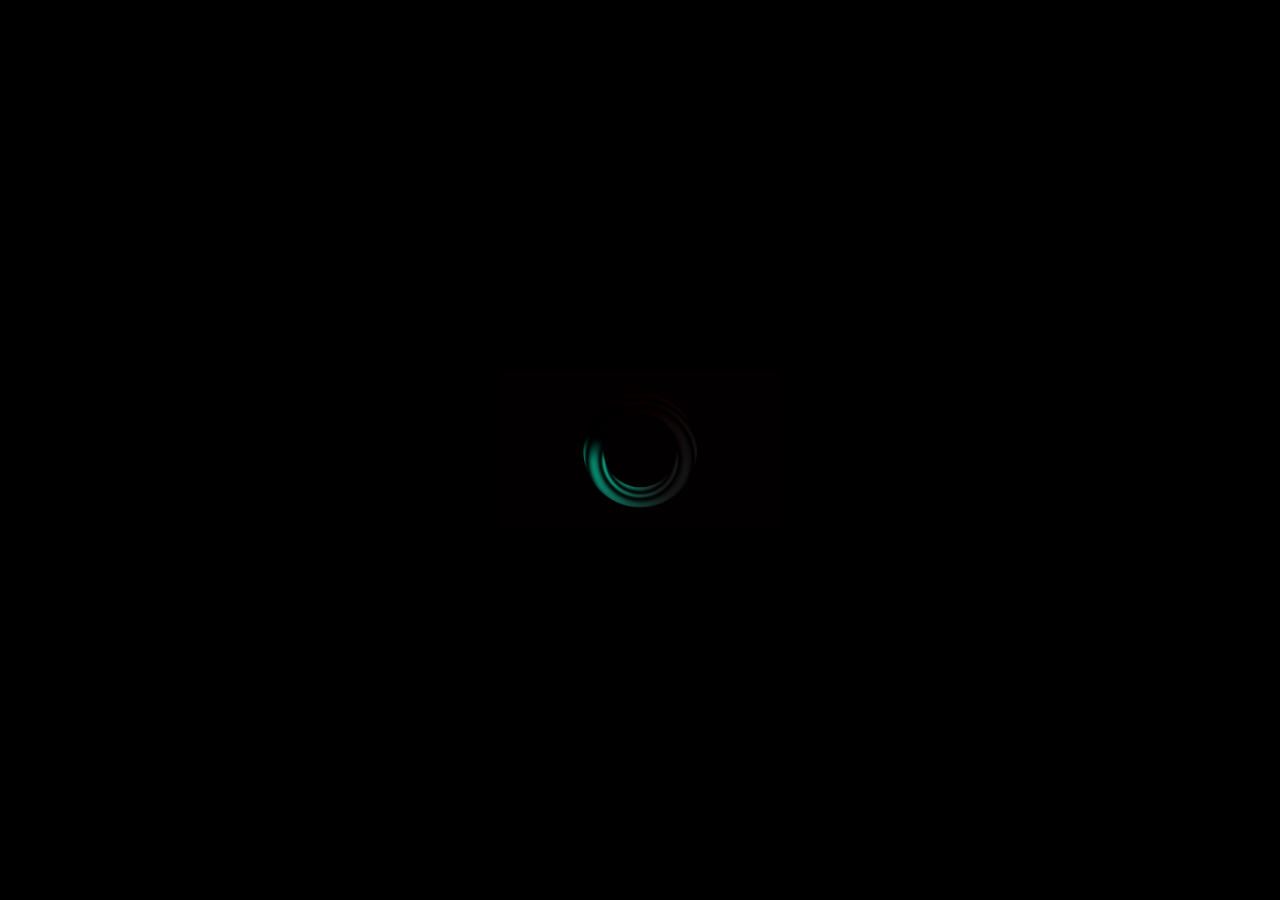
==== commit ce0d2cef: "1" ====
--- a/about.html
+++ b/about.html
@@ -31,7 +31,7 @@
    <body class="main-layout">
       <!-- loader  -->
       <div class="loader_bg">
-         <div class="loader"><img src="images/loading.gif" alt="" /></div>
+         <div class="loader"><img src="img/b6e0b072897469.5bf6e79950d23.gif" alt="" /></div>
       </div>
       <!-- end loader -->
       <!-- header -->
@@ -41,9 +41,9 @@
             <div class="row">
                <div class="col-lg-3 logo_section">
                   <div class="full">
-                     <div class="center-desk">
-                        <div class="logo"> <a href="index.html"><img src="images/logo.png" alt="#"></a> </div>
-                     </div>
+                     <li>
+                        <a class="Team_logo">Team something?</a>
+                     </li>
                   </div>
                </div>
                <div class="col-lg-9">
@@ -51,29 +51,26 @@
                      <div class="limit-box">
                         <nav class="main-menu">
                            <ul class="menu-area-main">
-                              <li ">
-                                 <a href="index.html">Home</a>
-                              </li>
-                              <li class="active">
-                                 <a href="about.html">About</a>
+                              <li>
+                                 <a href="index.html">Team Profile</a>
                               </li>
                               <li>
-                                 <a href="marketing.html">Marketing</a>
+                                 <a href="about.html">Tools</a>
                               </li>
                               <li>
-                                 <a href="blog.html">Blog</a>
+                                 <a href="marketing.html">Project Ideas</a>
                               </li>
                               <li>
-                                 <a href="contact.html">Contact us</a>
+                                 <a href="feedback.html">Feedback</a>
                               </li>
                               <li>
-                                 <a href="#">Login</a>
+                                 <a href="blog.html">IT Technologies</a>
                               </li>
                               <li>
-                                 <a href="#">Register</a>
+                                 <a href="contact.html">IT Work</a>
                               </li>
                               <li>
-                                 <a href="#"><img src="images/search_icon.png" alt="#" /></a>
+                                 <a href="turtorial.html">Turtorials</a>
                               </li>
                            </ul>
                         </nav>
@@ -84,176 +81,20 @@
          </div>
          <!-- end header inner -->
       </header>
-      <!-- end header -->
-     
-      <!-- section --> 
-<div class="About-bg">
-   <div class="container">
-      <div class="row">
-         <div class="col-md-12">
-            <div class="aboutheading">
-               <h3>About <span class="orange_color">Us</span></h3>
-            </div>
-         </div>
-      </div>
-   </div>
-</div>
-
-
-
-      <div class="section layout_padding">
-         <div class="container">
-           
-            <div class="row">
-               <div class="col-md-6">
-                  <img src="images/blog1.png" alt="#" />
-               </div>
-               <div class="col-md-6">
-                  <div class="full blog_cont">
-                     <h4>The biggest and most awesome camera  of  year</h4>
-                     <h5>MAY 14 2019 5 READ</h5>
-                     <p>There are many variations of passages of Lorem Ipsum available, but the majority have suffered alteration in some form, by injected humour, or randomised words which don't look even slightly believable.</p>
-                  </div>
-               </div>
-            </div>
-            <div class="row margin_top_30">
-               <div class="col-md-6">
-                  <img src="images/blog2.png" alt="#" />
-               </div>
-               <div class="col-md-6">
-                  <div class="full blog_cont">
-                     <h4>What 3 years of android taught me the hard way</h4>
-                     <h5>MAY 19 2019  5 READ</h5>
-                     <p>There are many variations of passages of Lorem Ipsum available, but the majority have suffered alteration in some form, by injected humour, or randomised words which don't look even slightly believable.</p>
-                  </div>
-               </div>
-            </div>
-
-            <div class="row margin_top_30">
-               <div class="col-md-6">
-                  <img src="images/blog1.png" alt="#" />
-               </div>
-               <div class="col-md-6">
-                  <div class="full blog_cont">
-                     <h4>The biggest and most awesome camera  of  year</h4>
-                     <h5>MAY 14 2019 5 READ</h5>
-                     <p>There are many variations of passages of Lorem Ipsum available, but the majority have suffered alteration in some form, by injected humour, or randomised words which don't look even slightly believable.</p>
-                  </div>
-               </div>
-            </div>
-            <div class="row margin_top_30">
-               <div class="col-md-6">
-                  <img src="images/blog2.png" alt="#" />
-               </div>
-               <div class="col-md-6">
-                  <div class="full blog_cont">
-                     <h4>What 3 years of android taught me the hard way</h4>
-                     <h5>MAY 19 2019  5 READ</h5>
-                     <p>There are many variations of passages of Lorem Ipsum available, but the majority have suffered alteration in some form, by injected humour, or randomised words which don't look even slightly believable.</p>
-                  </div>
-               </div>
-            </div>
+      <h1 class=super_big_text>Tools</h1>
+      <h1 class="black">
+         Link GitHub repository: 
+       </h1>
+       <a href="https://github.com/MinhHuyDo/minhhuydo.github.io.git" class="link">https://github.com/MinhHuyDo/minhhuydo.github.io.git</a>
+       <h1 class="black">
+         Link Website:
+       </h1>
+       <a href="https://minhhuydo.github.io/" class="link">https://minhhuydo.github.io/</a>
 
 
 
 
-
-
-
-
-            <div class="row margin_top_30">
-               <div class="col-md-12">
-                  <div class="button_section full center margin_top_30">
-                     <a style="margin:0;" href="about.html">Read More</a>
-                  </div>
-               </div>
-            </div>
-         </div>
-      </div>
-      <!-- end section -->
-     
-      <!-- footer -->
-      <footer>
-         <div class="container">
-            <div class="row">
-               <div class="col-lg-4 col-md-6">
-                  <a href="#"><img src="images/footer_logo.png" alt="#" /></a>
-                  <ul class="contact_information">
-                     <li><span><img src="images/location_icon.png" alt="#" /></span><span class="text_cont">London 145<br>United Kingdom</span></li>
-                     <li><span><img src="images/phone_icon.png" alt="#" /></span><span class="text_cont">987 654 3210<br>987 654 3210</span></li>
-                     <li><span><img src="images/mail_icon.png" alt="#" /></span><span class="text_cont">demo@gmail.com<br>support@gmail.com</span></li>
-                  </ul>
-                  <ul class="social_icon">
-                     <li><a href="#"><i class="fa fa-facebook"></i></a></li>
-                     <li><a href="#"><i class="fa fa-twitter"></i></a></li>
-                     <li><a href="#"><i class="fa fa-linkedin"></i></a></li>
-                     <li><a href="#"><i class="fa fa-google-plus"></i></a></li>
-                  </ul>
-               </div>
-               <div class="col-lg-2 col-md-6">
-                  <div class="footer_links">
-                     <h3>Quick link</h3>
-                     <ul>
-                        <li><a href="#"><i class="fa fa-angle-right" aria-hidden="true"></i> Home</a></li>
-                        <li><a href="#"><i class="fa fa-angle-right" aria-hidden="true"></i> Features</a></li>
-                        <li><a href="#"><i class="fa fa-angle-right" aria-hidden="true"></i> Evens</a></li>
-                        <li><a href="#"><i class="fa fa-angle-right" aria-hidden="true"></i> Markrting</a></li>
-                        <li><a href="#"><i class="fa fa-angle-right" aria-hidden="true"></i> Blog</a></li>
-                        <li><a href="#"><i class="fa fa-angle-right" aria-hidden="true"></i> Testimonial</a></li>
-                        <li><a href="#"><i class="fa fa-angle-right" aria-hidden="true"></i> Contact</a></li>
-                     </ul>
-                  </div>
-               </div>
-               <div class="col-lg-3 col-md-6">
-                  <div class="footer_links">
-                     <h3>Instagram</h3>
-                     <ol>
-                        <li><img class="img-responsive" src="images/footer_blog.png" alt="#" /></li>
-                        <li><img class="img-responsive" src="images/footer_blog.png" alt="#" /></li>
-                        <li><img class="img-responsive" src="images/footer_blog.png" alt="#" /></li>
-                        <li><img class="img-responsive" src="images/footer_blog.png" alt="#" /></li>
-                     </ol>
-                  </div>
-               </div>
-               <div class="col-lg-3 col-md-6">
-                  <div class="footer_links">
-                     <h3>Contact us</h3>
-                     <form action="index.html">
-                        <fieldset>
-                           <div class="field">
-                              <input type="text" name="name" placeholder="Your Name" required="" />
-                           </div>
-                           <div class="field">
-                              <input type="email" name="email" placeholder="Email" required="" />
-                           </div>
-                           <div class="field">
-                              <input type="text" name="subject" placeholder="Subject" required="" />
-                           </div>
-                           <div class="field">
-                              <textarea placeholder="Message"></textarea>
-                           </div>
-                           <div class="field">
-                              <div class="center">
-                                 <button class="reply_bt">Send</button>
-                              </div>
-                           </div>
-                        </fieldset>
-                     </form>
-                  </div>
-               </div>
-            </div>
-         </div>
-      </footer>
-      <div class="cpy">
-         <div class="container">
-            <div class="row">
-               <div class="col-md-12">
-                  <p>Copyright © 2019 Design by <a href="https://html.design/">Free Html Templates</a></p>
-               </div>
-            </div>
-         </div>
-      </div>
-      <!-- end footer -->
+      
       <!-- Javascript files-->
       <script src="js/jquery.min.js"></script>
       <script src="js/popper.min.js"></script>
--- a/css/style.css
+++ b/css/style.css
@@ -33,25 +33,53 @@
 /*---------------------------------------------------------------------
     skeleton
 ---------------------------------------------------------------------*/
+.super_big_text{
+	color:white;
+	font-size: 3.5rem;
+	text-align:center;
+}
+
+.big_text{
+	color: white;
+	font-size:  2.0rem;
+	
+}
+.biger_text{
+	color: white;
+	font-size:  2.5rem;
+	padding-left: 1.5rem;
+	padding-right: 1.5rem;
+}
 .center_picture {
 	display: block;
 	  margin-left: auto;
 	  margin-right: auto;
-	  width: 70%;
+	  width: 60%;
   }
-  
+  .link{	
+	color: MediumAquaMarine;
+	font-size: large;
+	text-align: justify;
+	padding-left: 1.5rem;
+	padding-right: 1.5rem;
+
+  }
   .black{
-	color: black;
+	color: white;
+	font-size: large;
+	text-align: justify;
+	padding-left: 1.5rem;
+	padding-right: 1.5rem;
   }
 .Team_logo {
 	color:black;
-	font-size: 2.0rem;
+	
 	font-weight: bold;
   }.ui-helper-hidden {
 	display: none;
 }
 body {
-	color: #666666;
+	color:black;
 	font-size: 14px;
 	font-family: 'poppins', sans-serif;
 	line-height: 1.80857;
@@ -87,7 +115,7 @@
 }
 
 h1 {
-	font-size: 24px
+	font-size: 40px
 }
 
 h2 {
@@ -375,7 +403,7 @@
 .loader_bg {
     position: fixed;
     z-index: 9999999;
-    background: #fff;
+    background:black;
     width: 100%;
     height: 100%;
 }
@@ -475,7 +503,7 @@
 ---------------------------------------------------------------------*/
 
 header {
-    background: #003;
+    background:MediumAquaMarine;
     min-height: 122px;
 }
 
@@ -1748,7 +1776,7 @@
 }
 
 .slider_cont_section h4 {
-    color: #006;
+    color:blue;
     font-size: 35px;
     font-weight: 600;
     padding: 0;
